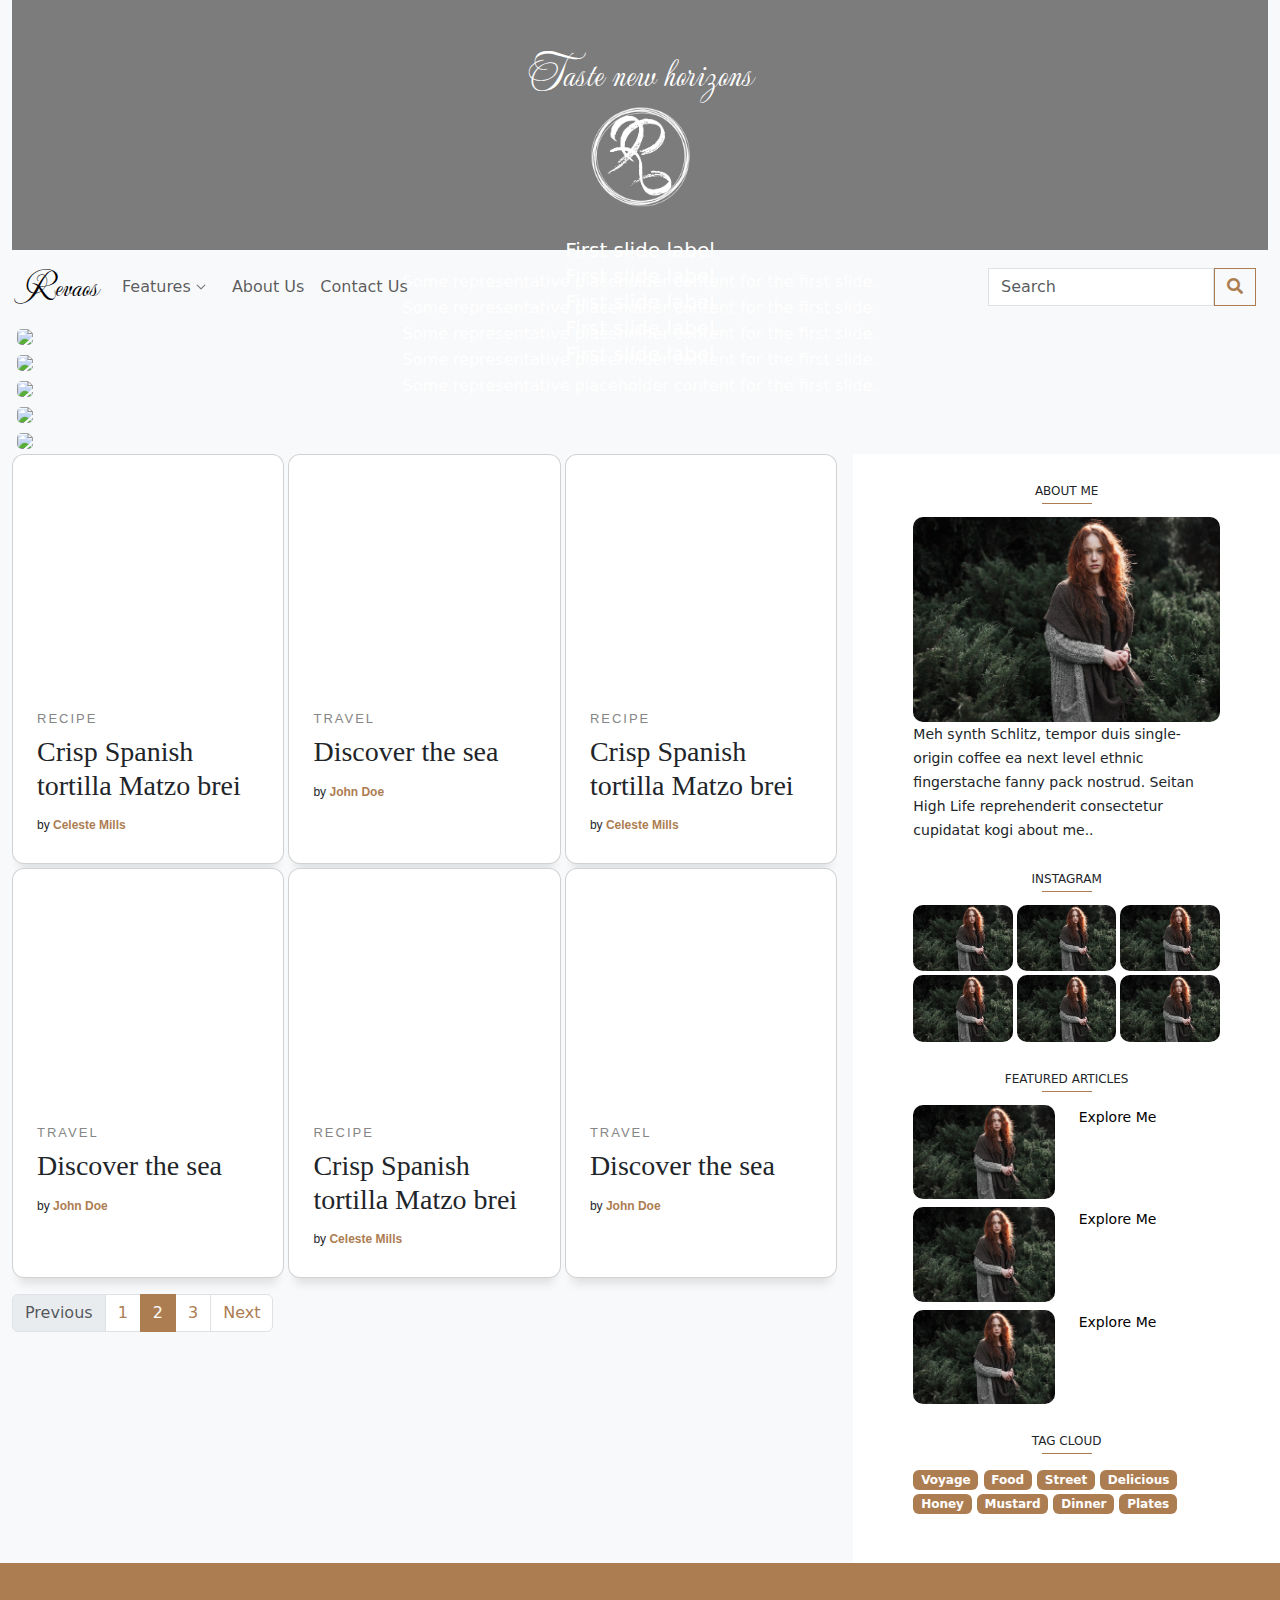
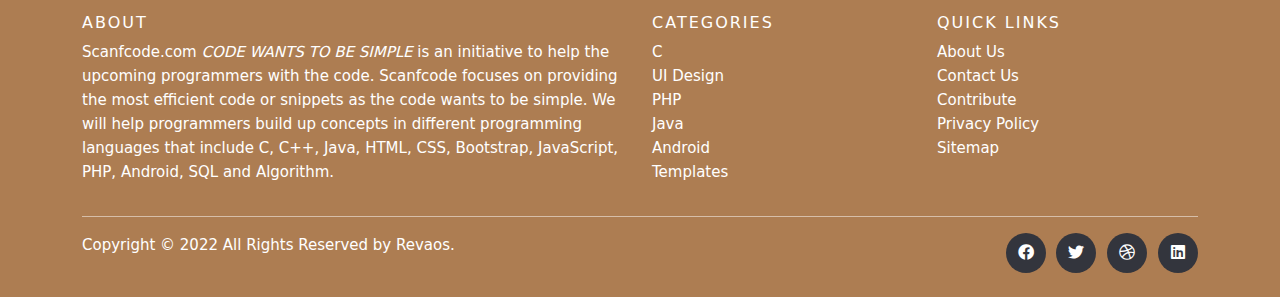
==== html/index.html @ bcde9d64 "init" ====
<!DOCTYPE html>
<html lang="en">
  <head>
    <title>Revaos Theme</title>

    <meta charset="utf-8" />
    <meta http-equiv="X-UA-Compatible" content="IE=edge" />
    <meta name="viewport" content="width=device-width, initial-scale=1.0" />
    <meta name="description" content="Revaos Theme" />
    <link rel="shortcut icon" href="images/logo.png" />

    <!-- FontAwesome CSS-->
    <link
      rel="stylesheet"
      href="https://cdnjs.cloudflare.com/ajax/libs/font-awesome/5.13.0/css/all.min.css"
    />
    <!-- Bootstrap CSS-->
    <link
      rel="stylesheet"
      href="https://cdn.jsdelivr.net/npm/bootstrap@5.0.2/dist/css/bootstrap.min.css"
    />

	<link rel="preconnect" href="https://fonts.googleapis.com">
<link rel="preconnect" href="https://fonts.gstatic.com" crossorigin>
<link href="https://fonts.googleapis.com/css2?family=Mea+Culpa&display=swap" rel="stylesheet">

<link rel="stylesheet" href="https://cdnjs.cloudflare.com/ajax/libs/slick-carousel/1.8.1/slick-theme.min.css" integrity="sha512-17EgCFERpgZKcm0j0fEq1YCJuyAWdz9KUtv1EjVuaOz8pDnh/0nZxmU6BBXwaaxqoi9PQXnRWqlcDB027hgv9A==" crossorigin="anonymous" referrerpolicy="no-referrer" />
<link rel="stylesheet" href="https://cdnjs.cloudflare.com/ajax/libs/slick-carousel/1.8.1/slick.min.css" integrity="sha512-yHknP1/AwR+yx26cB1y0cjvQUMvEa2PFzt1c9LlS4pRQ5NOTZFWbhBig+X9G9eYW/8m0/4OXNx8pxJ6z57x0dw==" crossorigin="anonymous" referrerpolicy="no-referrer" />
    <!-- Theme CSS -->
    <link rel="stylesheet" href="css/style.css" />
  </head>

  <body class="bg-light">
    <div class="container-fluid">
		<header >

			<div class="banner" style='background-image: url("/images/4.jpg");'>
				<div class="banner-content">
					<h1 class="font-custom">Taste new horizons</h1>
					<h4><img src="images/logo.png"/></h4>
				</div>
			</div>

			<nav class="navbar navbar-expand-lg navbar-light menu bg-light">
				<div class="container-fluid">
				  <a class="navbar-brand font-custom fs-2" href="#">Revaos</a>
				  <button class="navbar-toggler" type="button" data-bs-toggle="collapse" data-bs-target="#navbarNavDropdown" aria-controls="navbarNavDropdown" aria-expanded="false" aria-label="Toggle navigation">
					<span class="navbar-toggler-icon"></span>
				  </button>
				  <div class="collapse navbar-collapse" id="navbarNavDropdown">
					<ul class="navbar-nav me-auto">
					  <!-- <li class="nav-item">
						<a class="nav-link active" aria-current="page" href="#">Home</a>
					  </li> -->
		
					  <li class="nav-item dropdown">
						<a class="nav-link dropdown-toggle" href="#" id="navbarDropdownMenuLink" role="button" data-bs-toggle="dropdown" aria-expanded="false">
						  Features
						</a>
						<ul class="dropdown-menu rounded-0" aria-labelledby="navbarDropdownMenuLink">
						  <li><a class="dropdown-item" href="#">Action</a></li>
						  <li><a class="dropdown-item" href="#">Another action</a></li>
						  <li><a class="dropdown-item" href="#">Something else here</a></li>
						</ul>
					  </li>
					  <li class="nav-item">
						<a class="nav-link" href="#">About Us</a>
					  </li>
					  <li class="nav-item">
						<a class="nav-link" href="#">Contact Us</a>
					  </li>
					</ul>
					<form class="d-flex">
						<input class="form-control rounded-0" type="search" placeholder="Search" aria-label="Search">
						<button class="btn btn-outline-primary rounded-0" type="submit"><i class="fas fa-search"></i></button>
					  </form>
				  </div>
				</div>
			  </nav>

	
		</header>
		<div class="carousel-home">
		
			
			<div class="carousel-home-item position-relative">
				<img class="image-carousel image-rounded" src="/images/2.jpg" clas="w-100" />
				<div class="carousel-caption d-none d-md-block">
					<h5>First slide label</h5>
					<p>Some representative placeholder content for the first slide.</p>
				  </div> 
			</div>

			<div class="carousel-home-item position-relative">
				<img class="image-carousel image-rounded" src="/images/2.jpg" clas="w-100" />
				<div class="carousel-caption d-none d-md-block">
					<h5>First slide label</h5>
					<p>Some representative placeholder content for the first slide.</p>
				  </div> 
			</div>

			<div class="carousel-home-item position-relative">
				<img class="image-carousel image-rounded" src="/images/2.jpg" clas="w-100" />
				<div class="carousel-caption d-none d-md-block">
					<h5>First slide label</h5>
					<p>Some representative placeholder content for the first slide.</p>
				  </div> 
			</div>

			<div class="carousel-home-item position-relative">
				<img class="image-carousel image-rounded" src="/images/2.jpg" clas="w-100" />
				<div class="carousel-caption d-none d-md-block">
					<h5>First slide label</h5>
					<p>Some representative placeholder content for the first slide.</p>
				  </div> 
			</div>

			<div class="carousel-home-item position-relative">
				<img class="image-carousel image-rounded" src="/images/2.jpg" clas="w-100" />
				<div class="carousel-caption d-none d-md-block">
					<h5>First slide label</h5>
					<p>Some representative placeholder content for the first slide.</p>
				  </div> 
			</div>

		  </div>
<!-- 		
		<div id="homeCarousel" class="carousel slide carousel-fade" data-bs-ride="carousel">
			<div class="carousel-indicators">
			  <button type="button" data-bs-target="#homeCarousel" data-bs-slide-to="0" class="active" aria-current="true" aria-label="Slide 1"></button>
			  <button type="button" data-bs-target="#homeCarousel" data-bs-slide-to="1" aria-label="Slide 2"></button>
			  <button type="button" data-bs-target="#homeCarousel" data-bs-slide-to="2" aria-label="Slide 3"></button>
			</div>
			<div class="carousel-inner">
			  <div class="carousel-item active">
				<div class="d-block w-100 image-carousel" style='background-image: url("/images/1.jpg");'></div>
				<div class="carousel-caption d-none d-md-block">
					<h5>First slide label</h5>
					<p>Some representative placeholder content for the first slide.</p>
				  </div>  
			</div>
			  <div class="carousel-item">
				<div class="d-block w-100 image-carousel" style='background-image: url("/images/2.jpg");'></div>
				<div class="carousel-caption d-none d-md-block">
					<h5>First slide label</h5>
					<p>Some representative placeholder content for the first slide.</p>
				  </div>  
			</div>
			  <div class="carousel-item">
				<div class="d-block w-100 image-carousel" style='background-image: url("/images/3.jpg");'></div>
				<div class="carousel-caption d-none d-md-block">
					<h5>First slide label</h5>
					<p>Some representative placeholder content for the first slide.</p>
				  </div>  
			</div>
			</div>
			<button class="carousel-control-prev" type="button" data-bs-target="#homeCarousel" data-bs-slide="prev">
			  <span class="carousel-control-prev-icon" aria-hidden="true"></span>
			  <span class="visually-hidden">Previous</span>
			</button>
			<button class="carousel-control-next" type="button" data-bs-target="#homeCarousel" data-bs-slide="next">
			  <span class="carousel-control-next-icon" aria-hidden="true"></span>
			  <span class="visually-hidden">Next</span>
			</button>
		  </div>
		 -->
      	<div class="row flex-nowrap">

		
			
			<div class="col-12 col-md-8 " >
			
				<main>
					
					<section class="cards cards-listing g-1 row">
						<div class="col-12 col-md-4">
							<article class="card card--1 p-0">
								<div class="card__info-hover">
						  
									<div class="card__clock-info">
									  <svg class="card__clock"  viewBox="0 0 24 24"><path d="M12,20A7,7 0 0,1 5,13A7,7 0 0,1 12,6A7,7 0 0,1 19,13A7,7 0 0,1 12,20M19.03,7.39L20.45,5.97C20,5.46 19.55,5 19.04,4.56L17.62,6C16.07,4.74 14.12,4 12,4A9,9 0 0,0 3,13A9,9 0 0,0 12,22C17,22 21,17.97 21,13C21,10.88 20.26,8.93 19.03,7.39M11,14H13V8H11M15,1H9V3H15V1Z" />
									  </svg><span class="card__time">15 min</span>
									</div>
								  
								</div>
								<div class="card__img"></div>
								<a href="#" class="card_link">
								   <div class="card__img--hover"></div>
								 </a>
								<div class="card__info">
								  <span class="card__category"> Recipe</span>
								  <h3 class="card__title">Crisp Spanish tortilla Matzo brei</h3>
								  <span class="card__by">by <a href="#" class="card__author" title="author">Celeste Mills</a></span>
								</div>
							  </article>
						</div>
					
						<div class="col-12 col-md-4">

		  
							<article class="card card--2 p-0">
								<div class="card__info-hover">
						  
									<div class="card__clock-info">
									  <svg class="card__clock"  viewBox="0 0 24 24"><path d="M12,20A7,7 0 0,1 5,13A7,7 0 0,1 12,6A7,7 0 0,1 19,13A7,7 0 0,1 12,20M19.03,7.39L20.45,5.97C20,5.46 19.55,5 19.04,4.56L17.62,6C16.07,4.74 14.12,4 12,4A9,9 0 0,0 3,13A9,9 0 0,0 12,22C17,22 21,17.97 21,13C21,10.88 20.26,8.93 19.03,7.39M11,14H13V8H11M15,1H9V3H15V1Z" />
									  </svg><span class="card__time">5 min</span>
									</div>
								  
								</div>
								<div class="card__img"></div>
								<a href="#" class="card_link">
								   <div class="card__img--hover"></div>
								 </a>
								<div class="card__info">
								  <span class="card__category"> Travel</span>
								  <h3 class="card__title">Discover the sea</h3>
								  <span class="card__by">by <a href="#" class="card__author" title="author">John Doe</a></span>
								</div>
							  </article>  
						</div>

						<div class="col-12 col-md-4">
							<article class="card card--1 p-0">
								<div class="card__info-hover">
						  
									<div class="card__clock-info">
									  <svg class="card__clock"  viewBox="0 0 24 24"><path d="M12,20A7,7 0 0,1 5,13A7,7 0 0,1 12,6A7,7 0 0,1 19,13A7,7 0 0,1 12,20M19.03,7.39L20.45,5.97C20,5.46 19.55,5 19.04,4.56L17.62,6C16.07,4.74 14.12,4 12,4A9,9 0 0,0 3,13A9,9 0 0,0 12,22C17,22 21,17.97 21,13C21,10.88 20.26,8.93 19.03,7.39M11,14H13V8H11M15,1H9V3H15V1Z" />
									  </svg><span class="card__time">15 min</span>
									</div>
								  
								</div>
								<div class="card__img"></div>
								<a href="#" class="card_link">
								   <div class="card__img--hover"></div>
								 </a>
								<div class="card__info">
								  <span class="card__category"> Recipe</span>
								  <h3 class="card__title">Crisp Spanish tortilla Matzo brei</h3>
								  <span class="card__by">by <a href="#" class="card__author" title="author">Celeste Mills</a></span>
								</div>
							  </article>
						</div>
					
						<div class="col-12 col-md-4">

		  
							<article class="card card--2 p-0">
								<div class="card__info-hover">
						  
									<div class="card__clock-info">
									  <svg class="card__clock"  viewBox="0 0 24 24"><path d="M12,20A7,7 0 0,1 5,13A7,7 0 0,1 12,6A7,7 0 0,1 19,13A7,7 0 0,1 12,20M19.03,7.39L20.45,5.97C20,5.46 19.55,5 19.04,4.56L17.62,6C16.07,4.74 14.12,4 12,4A9,9 0 0,0 3,13A9,9 0 0,0 12,22C17,22 21,17.97 21,13C21,10.88 20.26,8.93 19.03,7.39M11,14H13V8H11M15,1H9V3H15V1Z" />
									  </svg><span class="card__time">5 min</span>
									</div>
								  
								</div>
								<div class="card__img"></div>
								<a href="#" class="card_link">
								   <div class="card__img--hover"></div>
								 </a>
								<div class="card__info">
								  <span class="card__category"> Travel</span>
								  <h3 class="card__title">Discover the sea</h3>
								  <span class="card__by">by <a href="#" class="card__author" title="author">John Doe</a></span>
								</div>
							  </article>  
						</div>

						<div class="col-12 col-md-4">
							<article class="card card--1 p-0">
								<div class="card__info-hover">
						  
									<div class="card__clock-info">
									  <svg class="card__clock"  viewBox="0 0 24 24"><path d="M12,20A7,7 0 0,1 5,13A7,7 0 0,1 12,6A7,7 0 0,1 19,13A7,7 0 0,1 12,20M19.03,7.39L20.45,5.97C20,5.46 19.55,5 19.04,4.56L17.62,6C16.07,4.74 14.12,4 12,4A9,9 0 0,0 3,13A9,9 0 0,0 12,22C17,22 21,17.97 21,13C21,10.88 20.26,8.93 19.03,7.39M11,14H13V8H11M15,1H9V3H15V1Z" />
									  </svg><span class="card__time">15 min</span>
									</div>
								  
								</div>
								<div class="card__img"></div>
								<a href="#" class="card_link">
								   <div class="card__img--hover"></div>
								 </a>
								<div class="card__info">
								  <span class="card__category"> Recipe</span>
								  <h3 class="card__title">Crisp Spanish tortilla Matzo brei</h3>
								  <span class="card__by">by <a href="#" class="card__author" title="author">Celeste Mills</a></span>
								</div>
							  </article>
						</div>
					
						<div class="col-12 col-md-4">

		  
							<article class="card card--2 p-0">
								<div class="card__info-hover">
						  
									<div class="card__clock-info">
									  <svg class="card__clock"  viewBox="0 0 24 24"><path d="M12,20A7,7 0 0,1 5,13A7,7 0 0,1 12,6A7,7 0 0,1 19,13A7,7 0 0,1 12,20M19.03,7.39L20.45,5.97C20,5.46 19.55,5 19.04,4.56L17.62,6C16.07,4.74 14.12,4 12,4A9,9 0 0,0 3,13A9,9 0 0,0 12,22C17,22 21,17.97 21,13C21,10.88 20.26,8.93 19.03,7.39M11,14H13V8H11M15,1H9V3H15V1Z" />
									  </svg><span class="card__time">5 min</span>
									</div>
								  
								</div>
								<div class="card__img"></div>
								<a href="#" class="card_link">
								   <div class="card__img--hover"></div>
								 </a>
								<div class="card__info">
								  <span class="card__category"> Travel</span>
								  <h3 class="card__title">Discover the sea</h3>
								  <span class="card__by">by <a href="#" class="card__author" title="author">John Doe</a></span>
								</div>
							  </article>  
						</div>

						  
						  </section>
					<div class="row my-3">
						<div class="col-12">

							<nav aria-label="...">
								<ul class="pagination">
								  <li class="page-item disabled">
									<span class=" page-link ">Previous</span>
								  </li>
								  <li class="page-item"><a class=" page-link " href="#">1</a></li>
								  <li class="page-item active" aria-current="page">
									<span class=" page-link ">2</span>
								  </li>
								  <li class="page-item"><a class=" page-link " href="#">3</a></li>
								  <li class="page-item">
									<a class=" page-link " href="#">Next</a>
								  </li>
								</ul>
							  </nav>
						</div>
	
					</div>
		
				</main>
			</div>

			<div class="col-12 col-md-4 bg-white">
				<div class="flex-shrink-0 px-5 pb-5 bg-white">
			
	
					<section>
						<div class="head-style">
							<h1>About Me</h1>
						</div>
	
						<img class="w-100 image-rounded" src="images/about-me.jpg"/>
						<small class="">Meh synth Schlitz, tempor duis single-origin coffee ea
							next level ethnic fingerstache fanny pack nostrud. Seitan
								High Life reprehenderit consectetur cupidatat kogi about me..</small>
					</section>
	
	
					<section>
						<div class="head-style">
							<h1>Instagram</h1>
						</div>
	
						<div class="row g-1">
							<div class="col-4">
								<img class="w-100 image-rounded" src="images/about-me.jpg"/>
							</div>
							<div class="col-4">
								<img class="w-100 image-rounded" src="images/about-me.jpg"/>
							</div>
							<div class="col-4">
								<img class="w-100 image-rounded" src="images/about-me.jpg"/>
							</div>
							<div class="col-4">
								<img class="w-100 image-rounded" src="images/about-me.jpg"/>
							</div>
							<div class="col-4">
								<img class="w-100 image-rounded" src="images/about-me.jpg"/>
							</div>
							<div class="col-4">
								<img class="w-100 image-rounded" src="images/about-me.jpg"/>
							</div>
						
						</div>
	
						
					</section>
	
					<section>
						<div class="head-style">
							<h1>Featured Articles</h1>
						</div>
						<a href="">
							<div class="row my-2">
								<div class="col-6">
									<img class="w-100 image-rounded" src="images/about-me.jpg"/>
								</div>
								<div class="col-6">
									<small class="">Explore Me</small>
								</div>
							</div>
						</a>
	
						<a href="">
							<div class="row my-2">
								<div class="col-6">
									<img class="w-100 image-rounded" src="images/about-me.jpg"/>
								</div>
								<div class="col-6">
									<small class="">Explore Me</small>
								</div>
							</div>
						</a>
	
						<a href="">
							<div class="row my-2">
								<div class="col-6">
									<img class="w-100 image-rounded" src="images/about-me.jpg"/>
								</div>
								<div class="col-6">
									<small class="">Explore Me</small>
								</div>
							</div>
						</a>
	
						
						
					</section>
				
	
					<section>
						<div class="head-style">
							<h1>Tag Cloud</h1>
						</div>
						<span class="badge bg-primary">Voyage</span>
						<span class="badge bg-primary">Food</span>
						<span class="badge bg-primary">Street</span>
						<span class="badge bg-primary">Delicious</span>
						<span class="badge bg-primary">Honey</span>
						<span class="badge bg-primary">Mustard</span>
						<span class="badge bg-primary">Dinner</span>
						<span class="badge bg-primary">Plates</span>
					</section>
				</div>
				</div>
		</div>

		
      </div>


	  <footer class="site-footer">
		<div class="container">
		  <div class="row">
			<div class="col-sm-12 col-md-6">
			  <h6>About</h6>
			  <p class="text-justify">Scanfcode.com <i>CODE WANTS TO BE SIMPLE </i> is an initiative  to help the upcoming programmers with the code. Scanfcode focuses on providing the most efficient code or snippets as the code wants to be simple. We will help programmers build up concepts in different programming languages that include C, C++, Java, HTML, CSS, Bootstrap, JavaScript, PHP, Android, SQL and Algorithm.</p>
			</div>
  
			<div class="col-xs-6 col-md-3">
			  <h6>Categories</h6>
			  <ul class="footer-links">
				<li><a href="http://scanfcode.com/category/c-language/">C</a></li>
				<li><a href="http://scanfcode.com/category/front-end-development/">UI Design</a></li>
				<li><a href="http://scanfcode.com/category/back-end-development/">PHP</a></li>
				<li><a href="http://scanfcode.com/category/java-programming-language/">Java</a></li>
				<li><a href="http://scanfcode.com/category/android/">Android</a></li>
				<li><a href="http://scanfcode.com/category/templates/">Templates</a></li>
			  </ul>
			</div>
  
			<div class="col-xs-6 col-md-3">
			  <h6>Quick Links</h6>
			  <ul class="footer-links">
				<li><a href="http://scanfcode.com/about/">About Us</a></li>
				<li><a href="http://scanfcode.com/contact/">Contact Us</a></li>
				<li><a href="http://scanfcode.com/contribute-at-scanfcode/">Contribute</a></li>
				<li><a href="http://scanfcode.com/privacy-policy/">Privacy Policy</a></li>
				<li><a href="http://scanfcode.com/sitemap/">Sitemap</a></li>
			  </ul>
			</div>
		  </div>
		  <hr>
		</div>
		<div class="container">
		  <div class="row">
			<div class="col-md-8 col-sm-6 col-xs-12">
			  <p class="copyright-text">Copyright &copy; 2022 All Rights Reserved by 
		   <a href="#">Revaos</a>.
			  </p>
			</div>
  
			<div class="col-md-4 col-sm-6 col-xs-12">
			  <ul class="social-icons">
				<li><a class="facebook" href="#"><i class="fab fa-facebook"></i></a></li>
				<li><a class="twitter" href="#"><i class="fab fa-twitter"></i></a></li>
				<li><a class="dribbble" href="#"><i class="fab fa-dribbble"></i></a></li>
				<li><a class="linkedin" href="#"><i class="fab fa-linkedin"></i></a></li>   
			  </ul>
			</div>
		  </div>
		</div>
  </footer>

    </div>

    <script src="https://code.jquery.com/jquery-3.6.0.min.js"></script>
	<script src="https://unpkg.com/cuttr@1/dist/cuttr.min.js"></script>
	<script src="https://cdnjs.cloudflare.com/ajax/libs/slick-carousel/1.8.1/slick.min.js" integrity="sha512-XtmMtDEcNz2j7ekrtHvOVR4iwwaD6o/FUJe6+Zq+HgcCsk3kj4uSQQR8weQ2QVj1o0Pk6PwYLohm206ZzNfubg==" crossorigin="anonymous" referrerpolicy="no-referrer"></script>
    <!-- Bootstrap Javascript -->
    <script src="https://cdn.jsdelivr.net/npm/bootstrap@5.0.2/dist/js/bootstrap.bundle.min.js"></script>
    <script src="js/main.js"></script>
  </body>
</html>
---- html/css/style.css ----
:root {
    --bs-blue: #0d6efd;
    --bs-indigo: #6610f2;
    --bs-purple: #6f42c1;
    --bs-pink: #d63384;
    --bs-red: #dc3545;
    --bs-orange: #fd7e14;
    --bs-yellow: #ffc107;
    --bs-green: #198754;
    --bs-teal: #20c997;
    --bs-cyan: #0dcaf0;
    --bs-white: #fff;
    --bs-gray: #6c757d;
    --bs-gray-dark: #343a40;
    --bs-primary: #AD7D52;
    --bs-secondary: #6c757d;
    --bs-success: #198754;
    --bs-info: #0dcaf0;
    --bs-warning: #ffc107;
    --bs-danger: #dc3545;
    --bs-light: #f8f9fa;
    --bs-dark: #212529;
    --bs-font-sans-serif: system-ui,-apple-system,"Segoe UI",Roboto,"Helvetica Neue",Arial,"Noto Sans","Liberation Sans",sans-serif,"Apple Color Emoji","Segoe UI Emoji","Segoe UI Symbol","Noto Color Emoji";
    --bs-font-monospace: SFMono-Regular,Menlo,Monaco,Consolas,"Liberation Mono","Courier New",monospace;
    --bs-gradient: linear-gradient(180deg, rgba(255, 255, 255, 0.15), rgba(255, 255, 255, 0));
}

.dropdown-toggle::after {
    display: inline-block;
    width: 1.25em;
    line-height: 0;
    content: url("data:image/svg+xml,%3csvg xmlns='http://www.w3.org/2000/svg' width='10' height='10' viewBox='0 0 16 16'%3e%3cpath fill='none' stroke='rgba%280,0,0,.5%29' stroke-linecap='round' stroke-linejoin='round' stroke-width='2' d='M5 14l6-6-6-6'/%3e%3c/svg%3e");
    transition: transform .35s ease;
    transform-origin: 25% 50%;
    border:0;
    margin:0;
    vertical-align: 0;
    transform: rotate(90deg);
}
/* 
.btn-toggle.has-child[aria-expanded="true"]::after {
    transform: rotate(90deg);
}

.btn-toggle-nav a {
    display: inline-flex;
    padding: 0.1875rem 1rem;
    margin-top: 0.125rem;
    margin-left: 1.25rem;
    text-decoration: none;
} */

.social-list a{
    color:var(--bs-primary);
}

.text-primary{
    color:var(--bs-primary)!important;
}

.bg-primary{
    background:var(--bs-primary)!important;
}

.btn-primary{
    background:var(--bs-primary)!important;
    border-color:var(--bs-primary)!important;
}

.btn-outline-primary{
    color:var(--bs-primary)!important;
    border-color:var(--bs-primary)!important;
}

.btn-outline-primary:hover{
    color:white!important;
    background:var(--bs-primary)!important;
    border-color:var(--bs-primary)!important;
}

a{
    color:black;
}

a:hover{
    color:var(--bs-primary)!important;
}


nav a:hover{
    color:var(--bs-primary)!important;
    /* font-weight:bold; */
}

.font-custom{
    font-family: 'Mea Culpa', cursive;
}

.head-style h1 {
    text-align: center;
    text-transform: uppercase;
    padding-bottom: 5px;
    font-size:12px;
    margin-top:30px;
  }
  .head-style h1:after {
    width: 50px;
    height: 1px;
    display: block;
    content: "";
    position: relative;
    margin-top: 5px;
    left: 50%;
    margin-left: -25px;
    background-color: #AD7D52;
  }

  a{
      text-decoration:none;
  }


  .post-meta .meta-info {
    font-style: italic;
    color: #a5a5a5;
    margin-right: 8px;
    font-family: "Crimson Text",serif;
    float: left;
    /* margin-top: 6px; */
    font-size: 15px;
}

.card img{
    height:200px;
}

.page-item.active .page-link {
    z-index: 3;
    color: #fff;
    background-color: var(--bs-primary);
    border-color: var(--bs-primary);
}

.page-link {
    color: var(--bs-primary);
}




.site-footer
{
  background-color:var(--bs-primary);
  padding:45px 0 20px;
  font-size:15px;
  line-height:24px;
  color:#ffffff;
}
.site-footer hr
{
  border-top-color:#ffffff;
  opacity:0.5
}
.site-footer hr.small
{
  margin:20px 0
}
.site-footer h6
{
  color:#fff;
  font-size:16px;
  text-transform:uppercase;
  margin-top:5px;
  letter-spacing:2px
}
.site-footer a
{
  color:#ffffff;
}
.site-footer a:hover
{
  color:#ffffff!important;
  text-decoration:none;
}
.footer-links
{
  padding-left:0;
  list-style:none
}
.footer-links li
{
  display:block
}
.footer-links a
{
  color:#ffffff
}
.footer-links a:active,.footer-links a:focus,.footer-links a:hover
{
  color:#ffffff!important;
  text-decoration:underline;
}
.footer-links.inline li
{
  display:inline-block
}
.site-footer .social-icons
{
  text-align:right
}
.site-footer .social-icons a
{
  width:40px;
  height:40px;
  line-height:40px;
  margin-left:6px;
  margin-right:0;
  border-radius:100%;
  background-color:#33353d
}
.copyright-text
{
  margin:0
}
@media (max-width:991px)
{
  .site-footer [class^=col-]
  {
    margin-bottom:30px
  }
}
@media (max-width:767px)
{
  .site-footer
  {
    padding-bottom:0
  }
  .site-footer .copyright-text,.site-footer .social-icons
  {
    text-align:center
  }
}
.social-icons
{
  padding-left:0;
  margin-bottom:0;
  list-style:none
}
.social-icons li
{
  display:inline-block;
  margin-bottom:4px
}
.social-icons li.title
{
  margin-right:15px;
  text-transform:uppercase;
  color:#96a2b2;
  font-weight:700;
  font-size:13px
}
.social-icons a{
  background-color:#eceeef;
  color:#ffffff;
  font-size:16px;
  display:inline-block;
  line-height:44px;
  width:44px;
  height:44px;
  text-align:center;
  margin-right:8px;
  border-radius:100%;
  -webkit-transition:all .2s linear;
  -o-transition:all .2s linear;
  transition:all .2s linear
}
.social-icons.size-sm a
{
  line-height:34px;
  height:34px;
  width:34px;
  font-size:14px
}

@media (max-width:767px)
{
  .social-icons li.title
  {
    display:block;
    margin-right:0;
    font-weight:600
  }
}

nav .dropdown:hover .dropdown-menu {
    display: block;
    margin-top: 0;
 }
 



.cards.cards-listing {
    width: 100%;
    display: flex;
    display: -webkit-flex;
    justify-content: center;
    -webkit-justify-content: center;
    /* max-width: 820px; */
}

.cards-listing .card--1 .card__img, .card--1 .card__img--hover {
    background-image: url('https://images.pexels.com/photos/45202/brownie-dessert-cake-sweet-45202.jpeg?auto=compress&cs=tinysrgb&h=750&w=1260');
}

.cards-listing .card--2 .card__img, .card--2 .card__img--hover {
    background-image: url('https://images.pexels.com/photos/307008/pexels-photo-307008.jpeg?auto=compress&cs=tinysrgb&h=750&w=1260');
}


.cards-listing .card__clock {
    width: 15px;
  vertical-align: middle;
    fill: #AD7D52;
}
.cards-listing .card__time {
    font-size: 12px;
    color: #AD7D52;
    vertical-align: middle;
    margin-left: 5px;
}

.cards-listing .card__clock-info {
    float: right;
}

.cards-listing .card__img {
  visibility: hidden;
    background-size: cover;
    background-position: center;
    background-repeat: no-repeat;
    width: 100%;
    height: 235px;
  border-top-left-radius: 12px;
border-top-right-radius: 12px;
  
}

.cards-listing .card__info-hover {
    position: absolute;
    padding: 16px;
  width: 100%;
  opacity: 0;
  top: 0;
}

.cards-listing .card__img--hover {
  transition: 0.2s all ease-out;
    background-size: cover;
    background-position: center;
    background-repeat: no-repeat;
    width: 100%;
  position: absolute;
    height: 235px;
  border-top-left-radius: 12px;
border-top-right-radius: 12px;
top: 0;
  
}
.cards-listing .card {
  /* margin-right: 25px; */
  transition: all .4s cubic-bezier(0.175, 0.885, 0, 1);
  background-color: #fff;
    /* width: 33.3%; */
    height:410px;
  position: relative;
  border-radius: 12px;
  overflow: hidden;
  box-shadow: 0px 13px 10px -7px rgba(0, 0, 0,0.1);
}
.cards-listing .card:hover {
  box-shadow: 0px 30px 18px -8px rgba(0, 0, 0,0.1);
    /* transform: scale(1.10, 1.10); */
}

.cards-listing .card__info {
z-index: 2;
  background-color: #fff;
  border-bottom-left-radius: 12px;
border-bottom-right-radius: 12px;
   padding: 16px 24px 24px 24px;
}

.cards-listing .card__category {
    font-family: 'Raleway', sans-serif;
    text-transform: uppercase;
    font-size: 13px;
    letter-spacing: 2px;
    font-weight: 500;
  color: #868686;
}

.cards-listing .card__title {
    margin-top: 5px;
    margin-bottom: 10px;
    font-family: 'Roboto Slab', serif;
}

.cards-listing .card__by {
    font-size: 12px;
    font-family: 'Raleway', sans-serif;
    font-weight: 500;
}

.cards-listing .card__author {
    font-weight: 600;
    text-decoration: none;
    color: #AD7D52;
}

.cards-listing .card:hover .card__img--hover {
    height: 100%;
    opacity: 0.3;
}

.cards-listing .card:hover .card__info {
    background-color: transparent;
    position: relative;
}

.cards-listing .card:hover .card__info-hover {
    opacity: 1;
}

#homeCarousel{
    margin-bottom:10px;
}

.image-rounded{
    border-radius:10px;
}

.image-carousel{
    /* width: 150px; */
    /* border-radius:10px; */
    height: 250px;    
    padding:5px;
    /* background-size: cover;
    background-repeat: no-repeat;
    background-position: 50% 50%; */
}

.banner{
    /* width: 150px; */
    height: 250px;    
    position:relative;
    background-size: cover;
    background-repeat: no-repeat;
    background-position: 50% 50%;
}

.banner-content{
    color:white;
    height:100px;
    width:100%;
    height:250px;
    background:rgba(0,0,0,0.5);
    position:absolute;
    text-align:center;
}

.banner-content h1{
    margin-top:50px;
}

.banner-content img{
    /* border:1px solid #fff; */
    width:100px;
    /* height:100px; */
    margin:auto;
    /* border-radius:50%; */
    /* padding:10px; */
}
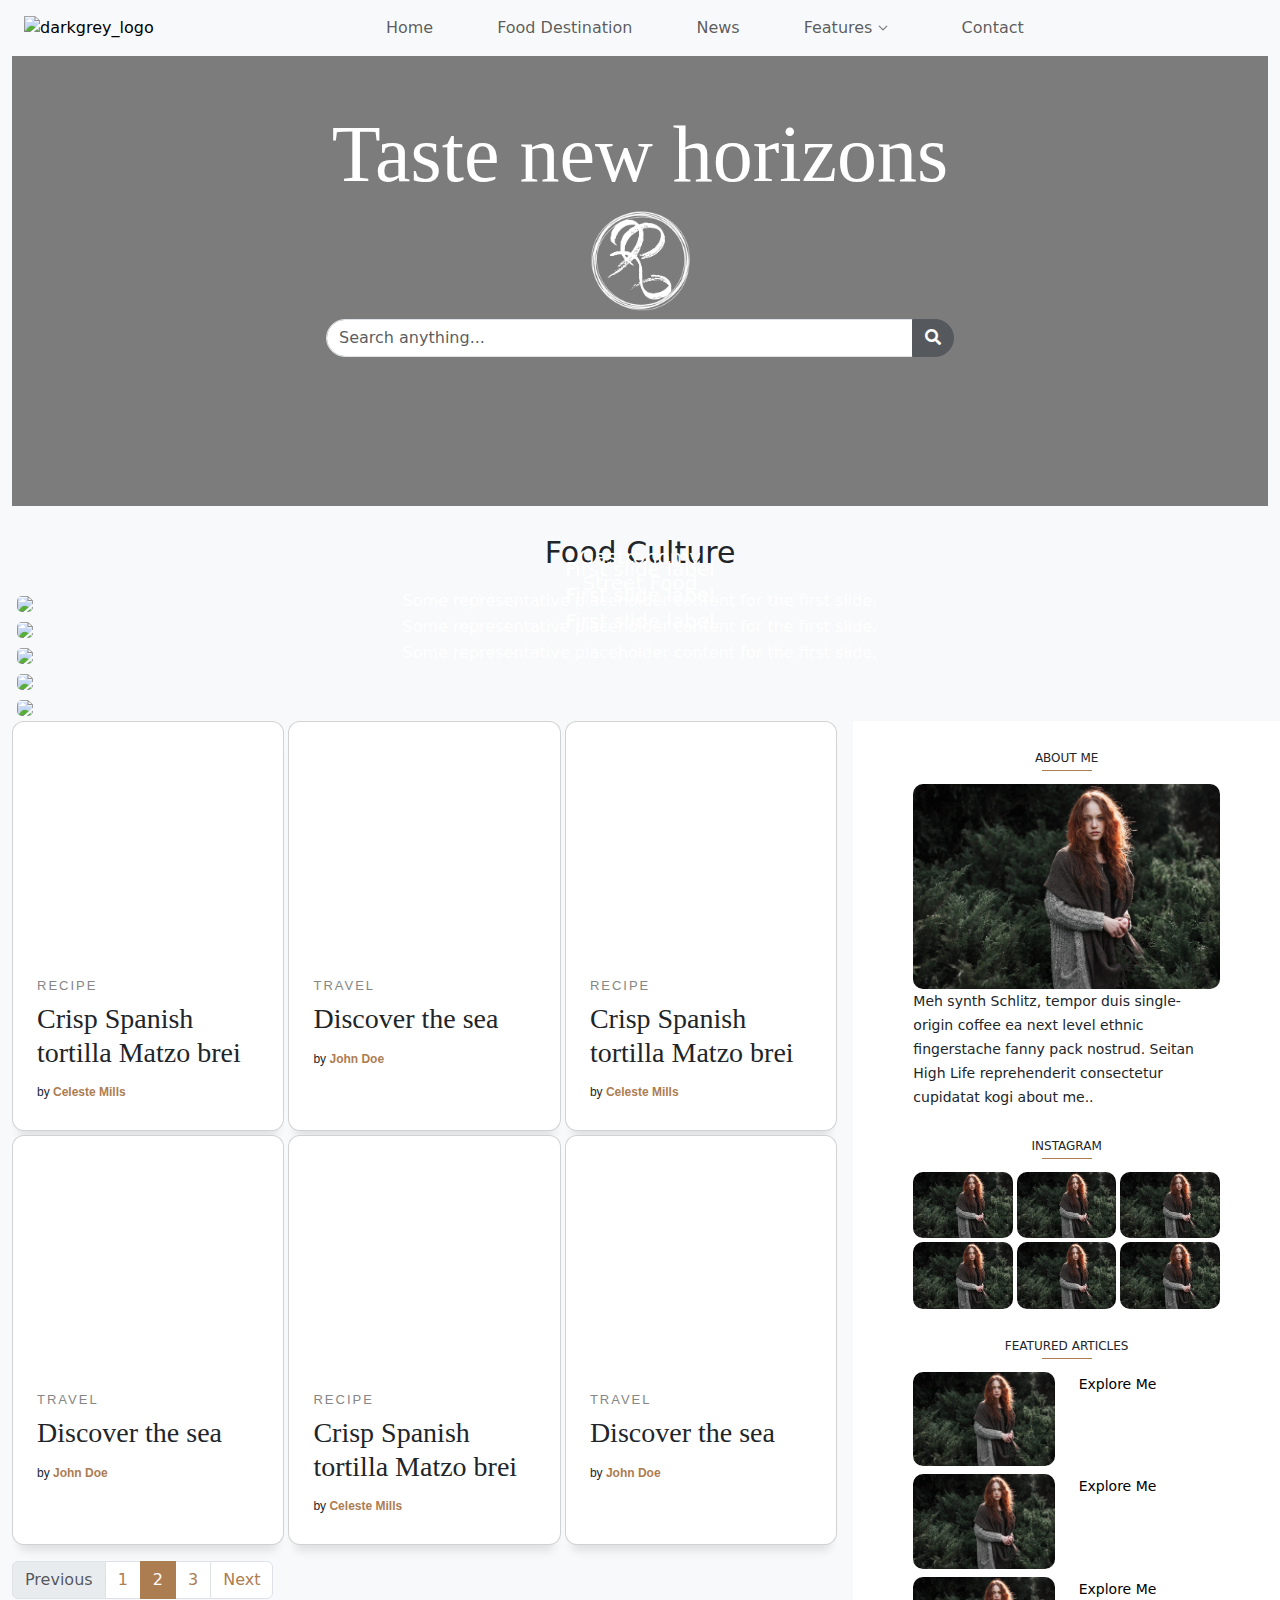
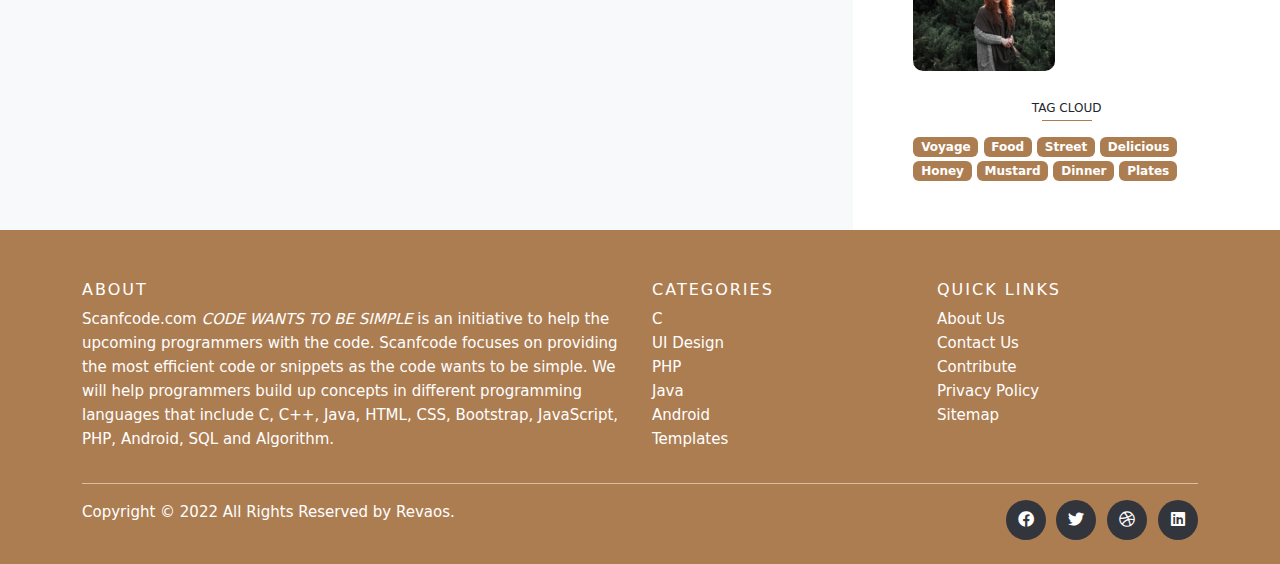
==== commit 3ef9dd41: "changes" ====
--- a/html/index.html
+++ b/html/index.html
@@ -33,26 +33,32 @@
   <body class="bg-light">
     <div class="container-fluid">
 		<header >
-
-			<div class="banner" style='background-image: url("/images/4.jpg");'>
-				<div class="banner-content">
-					<h1 class="font-custom">Taste new horizons</h1>
-					<h4><img src="images/logo.png"/></h4>
-				</div>
-			</div>
-
 			<nav class="navbar navbar-expand-lg navbar-light menu bg-light">
 				<div class="container-fluid">
-				  <a class="navbar-brand font-custom fs-2" href="#">Revaos</a>
+					<a href="#">
+						<img alt="darkgrey_logo" src="\images\revaos.png" height="50">
+					 </a>
+				  <!-- <a class="navbar-brand font-custom fs-2" href="#">Revaos</a> -->
 				  <button class="navbar-toggler" type="button" data-bs-toggle="collapse" data-bs-target="#navbarNavDropdown" aria-controls="navbarNavDropdown" aria-expanded="false" aria-label="Toggle navigation">
 					<span class="navbar-toggler-icon"></span>
 				  </button>
 				  <div class="collapse navbar-collapse" id="navbarNavDropdown">
-					<ul class="navbar-nav me-auto">
+					<ul class="navbar-nav mx-auto">
 					  <!-- <li class="nav-item">
 						<a class="nav-link active" aria-current="page" href="#">Home</a>
 					  </li> -->
-		
+					  <li class="nav-item">
+						<a class="nav-link" href="#">Home</a>
+					  </li>
+
+					  <li class="nav-item">
+						<a class="nav-link" href="#">Food Destination</a>
+					  </li>
+
+					  <li class="nav-item">
+						<a class="nav-link" href="#">News</a>
+					  </li>
+
 					  <li class="nav-item dropdown">
 						<a class="nav-link dropdown-toggle" href="#" id="navbarDropdownMenuLink" role="button" data-bs-toggle="dropdown" aria-expanded="false">
 						  Features
@@ -63,39 +69,55 @@
 						  <li><a class="dropdown-item" href="#">Something else here</a></li>
 						</ul>
 					  </li>
+
 					  <li class="nav-item">
-						<a class="nav-link" href="#">About Us</a>
-					  </li>
-					  <li class="nav-item">
-						<a class="nav-link" href="#">Contact Us</a>
+						<a class="nav-link" href="#">Contact</a>
 					  </li>
 					</ul>
-					<form class="d-flex">
-						<input class="form-control rounded-0" type="search" placeholder="Search" aria-label="Search">
-						<button class="btn btn-outline-primary rounded-0" type="submit"><i class="fas fa-search"></i></button>
-					  </form>
+
 				  </div>
 				</div>
 			  </nav>
 
-	
+			<div class="banner" style='background-image: url("/images/dinner.jpg");'>
+				<div class="banner-content">
+					<h1 class="font-custom">Taste new horizons</h1>
+					<h4><img src="images/logo.png"/></h4>
+
+					<!-- <form class="d-flex">
+						<input class="form-control rounded-0" type="search" placeholder="Search" aria-label="Search">
+						<button class="btn btn-outline-primary rounded-0" type="submit"><i class="fas fa-search"></i></button>
+					  </form> -->
+
+					  <div class="input-group">
+						<input id="search-input" type="search" class="form-control" placeholder="Search anything...">  
+						  <button id="search-button" type="button" class="btn btn-primary">
+						<i class="fa fa-search"></i>
+						  </button>
+					</div>
+
+				</div>
+			</div>	
 		</header>
+
+		<div class="header-foodculture"><br>
+			<p>Food Culture</p>
+		</div>
+
 		<div class="carousel-home">
-		
+			
 			
 			<div class="carousel-home-item position-relative">
 				<img class="image-carousel image-rounded" src="/images/2.jpg" clas="w-100" />
 				<div class="carousel-caption d-none d-md-block">
-					<h5>First slide label</h5>
-					<p>Some representative placeholder content for the first slide.</p>
+					<h5>Gastronomy</h5>
 				  </div> 
 			</div>
 
 			<div class="carousel-home-item position-relative">
 				<img class="image-carousel image-rounded" src="/images/2.jpg" clas="w-100" />
 				<div class="carousel-caption d-none d-md-block">
-					<h5>First slide label</h5>
-					<p>Some representative placeholder content for the first slide.</p>
+					<h5>Street Food</h5>
 				  </div> 
 			</div>
 
--- a/html/css/style.css
+++ b/html/css/style.css
@@ -93,8 +93,32 @@
 }
 
 .font-custom{
-    font-family: 'Mea Culpa', cursive;
-}
+  font-family: Art Brewery;
+  src: url('font\art-brewery\Art Brewery.ttf');
+  font-size:80px;
+}
+
+.navbar-expand-lg .navbar-nav .nav-link {
+  padding-right: 2rem;
+  padding-left: 2rem;
+}
+
+.input-group{
+  width:50%;
+  margin:auto;
+}
+
+
+.form-control{
+  border-radius: 25px;
+}
+
+.btn{
+  border-radius: 25px;
+  background:#55585c!important;
+  border-color:#55585c !important;
+}
+
 
 .head-style h1 {
     text-align: center;
@@ -452,7 +476,7 @@
 
 .banner{
     /* width: 150px; */
-    height: 250px;    
+    height: 450px;    
     position:relative;
     background-size: cover;
     background-repeat: no-repeat;
@@ -463,7 +487,7 @@
     color:white;
     height:100px;
     width:100%;
-    height:250px;
+    height:450px;
     background:rgba(0,0,0,0.5);
     position:absolute;
     text-align:center;
@@ -481,3 +505,8 @@
     /* border-radius:50%; */
     /* padding:10px; */
 }
+
+.header-foodculture p{
+  text-align:center;
+  font-size:30px;
+}
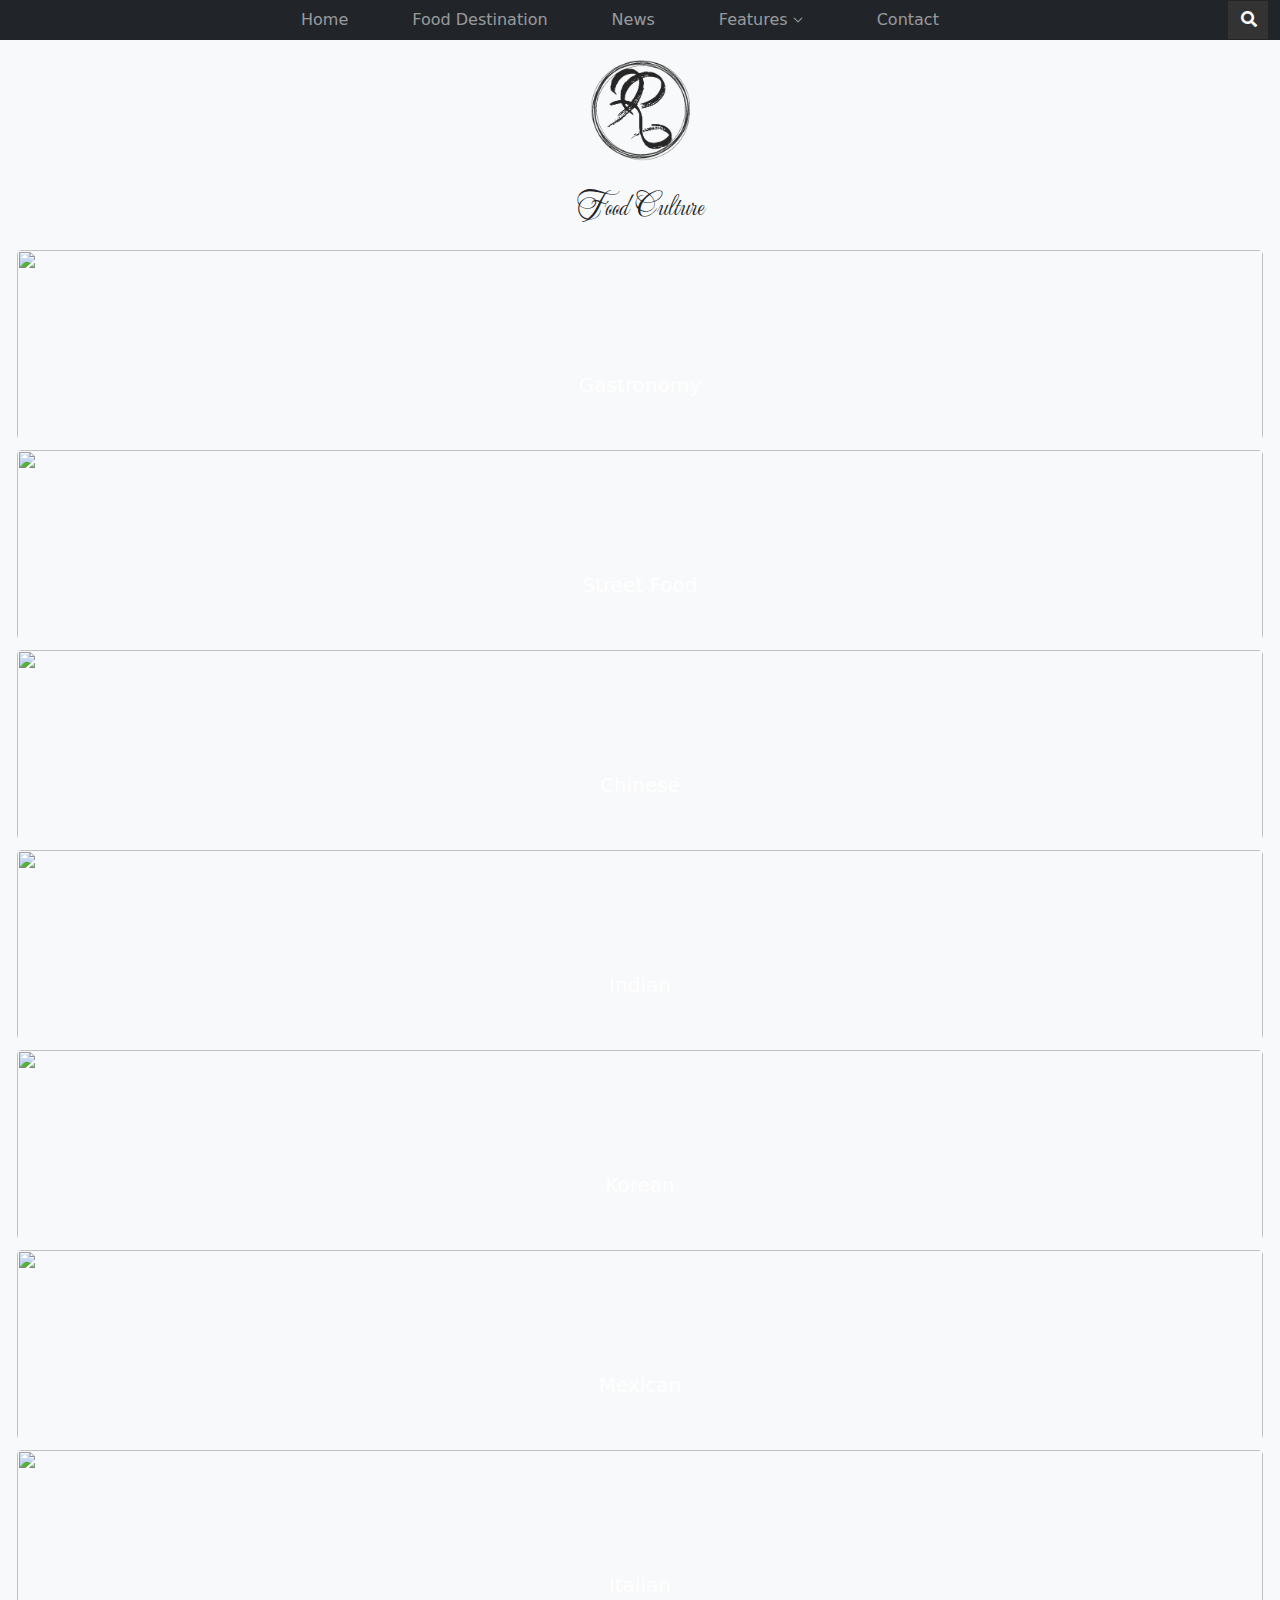
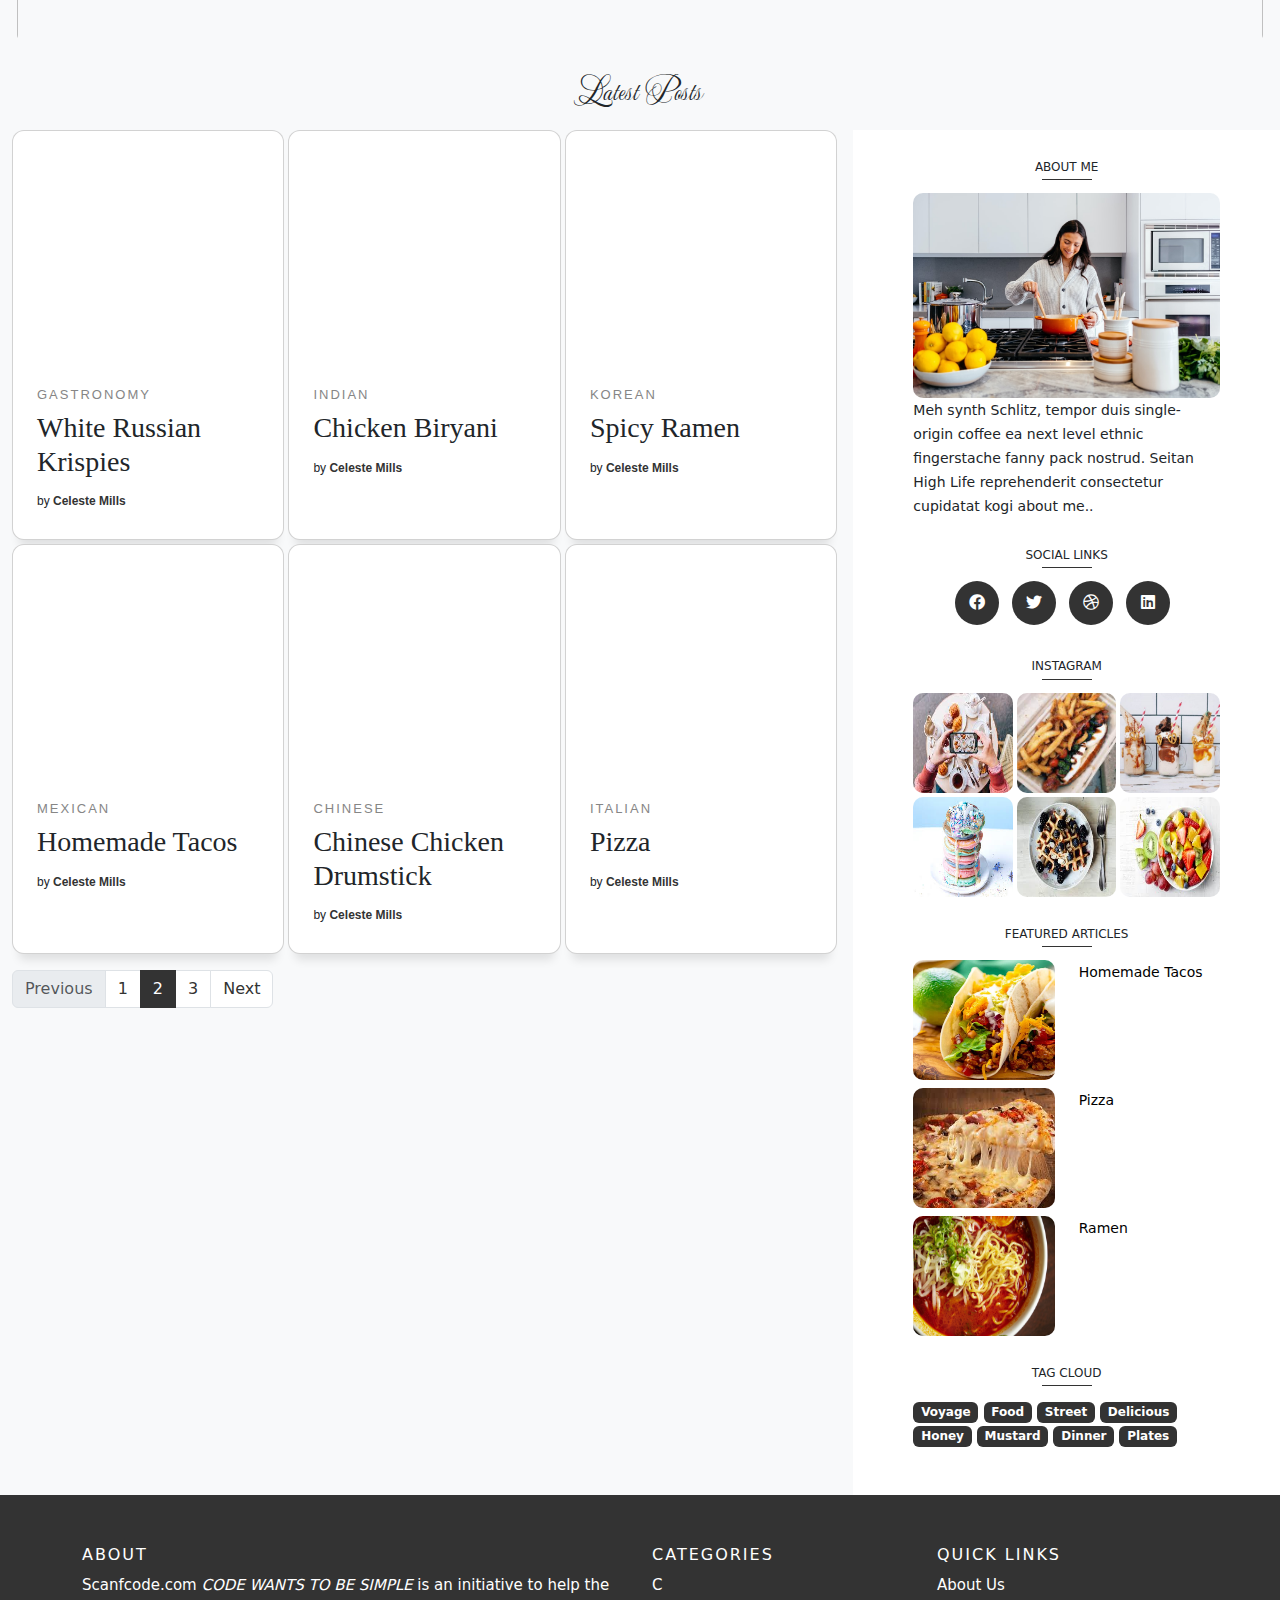
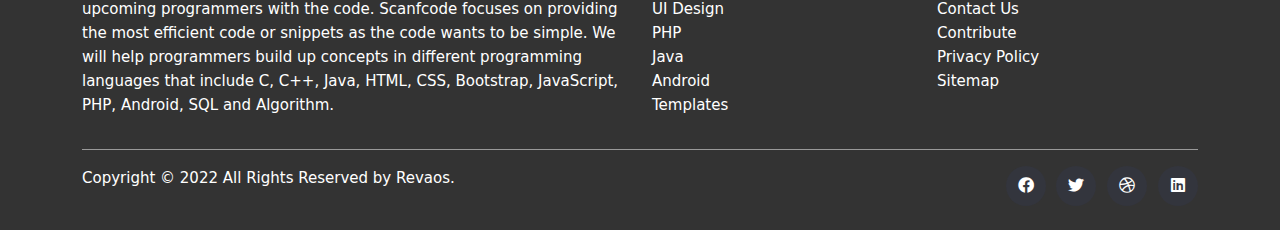
==== commit 1123121f: "update" ====
--- a/html/index.html
+++ b/html/index.html
@@ -32,13 +32,13 @@
 
   <body class="bg-light">
     <div class="container-fluid">
-		<header >
-			<nav class="navbar navbar-expand-lg navbar-light menu bg-light">
+		<header class="g-0">
+			<nav class="navbar navbar-expand-lg fixed-top navbar-dark menu p-0 bg-dark">
 				<div class="container-fluid">
-					<a href="#">
-						<img alt="darkgrey_logo" src="\images\revaos.png" height="50">
-					 </a>
-				  <!-- <a class="navbar-brand font-custom fs-2" href="#">Revaos</a> -->
+					<!-- <a href="#">					 -->
+						<!-- <a class="navbar-brand font-custom fs-2" href="#">Revaos</a> -->
+						<!-- <img alt="darkgrey_logo" src="\images\revaos.png" height="50"> -->
+					 <!-- </a> -->
 				  <button class="navbar-toggler" type="button" data-bs-toggle="collapse" data-bs-target="#navbarNavDropdown" aria-controls="navbarNavDropdown" aria-expanded="false" aria-label="Toggle navigation">
 					<span class="navbar-toggler-icon"></span>
 				  </button>
@@ -74,78 +74,118 @@
 						<a class="nav-link" href="#">Contact</a>
 					  </li>
 					</ul>
-
+					<button class="btn btn-primary rounded-0 search-bar-toggler" type="button"><i class="fas fa-search"></i></button>
+					<form class="d-flex search-bar">
+						<input class="form-control rounded-0 border-0" type="search" placeholder="Search" aria-label="Search">
+						<button class="btn btn-default rounded-0" type="submit"><i class="fas fa-search"></i></button>
+					  </form>
 				  </div>
 				</div>
 			  </nav>
 
-			<div class="banner" style='background-image: url("/images/dinner.jpg");'>
+			<div class="banner">
 				<div class="banner-content">
-					<h1 class="font-custom">Taste new horizons</h1>
-					<h4><img src="images/logo.png"/></h4>
+					<!-- <h1 class="font-custom text-primary">Taste new horizons</h1> -->
+					<h4><img src="images/logo-black.png"/></h4>
 
 					<!-- <form class="d-flex">
 						<input class="form-control rounded-0" type="search" placeholder="Search" aria-label="Search">
 						<button class="btn btn-outline-primary rounded-0" type="submit"><i class="fas fa-search"></i></button>
 					  </form> -->
 
-					  <div class="input-group">
+					  <!-- <div class="input-group">
 						<input id="search-input" type="search" class="form-control" placeholder="Search anything...">  
 						  <button id="search-button" type="button" class="btn btn-primary">
 						<i class="fa fa-search"></i>
 						  </button>
-					</div>
+					</div> -->
 
 				</div>
 			</div>	
 		</header>
 
 		<div class="header-foodculture"><br>
-			<p>Food Culture</p>
+			<p class="font-custom">Food Culture</p>
 		</div>
 
 		<div class="carousel-home">
 			
 			
 			<div class="carousel-home-item position-relative">
-				<img class="image-carousel image-rounded" src="/images/2.jpg" clas="w-100" />
-				<div class="carousel-caption d-none d-md-block">
-					<h5>Gastronomy</h5>
-				  </div> 
-			</div>
-
-			<div class="carousel-home-item position-relative">
-				<img class="image-carousel image-rounded" src="/images/2.jpg" clas="w-100" />
-				<div class="carousel-caption d-none d-md-block">
-					<h5>Street Food</h5>
-				  </div> 
-			</div>
-
-			<div class="carousel-home-item position-relative">
-				<img class="image-carousel image-rounded" src="/images/2.jpg" clas="w-100" />
-				<div class="carousel-caption d-none d-md-block">
-					<h5>First slide label</h5>
-					<p>Some representative placeholder content for the first slide.</p>
-				  </div> 
-			</div>
-
-			<div class="carousel-home-item position-relative">
-				<img class="image-carousel image-rounded" src="/images/2.jpg" clas="w-100" />
-				<div class="carousel-caption d-none d-md-block">
-					<h5>First slide label</h5>
-					<p>Some representative placeholder content for the first slide.</p>
-				  </div> 
-			</div>
-
-			<div class="carousel-home-item position-relative">
-				<img class="image-carousel image-rounded" src="/images/2.jpg" clas="w-100" />
-				<div class="carousel-caption d-none d-md-block">
-					<h5>First slide label</h5>
-					<p>Some representative placeholder content for the first slide.</p>
-				  </div> 
+				<a href="#">
+					<img class="image-carousel image-rounded" src="/images/gastronomy.jpg" clas="w-100" />
+					<div class="carousel-caption d-none d-md-block">
+						<h5>Gastronomy</h5>
+					  </div> 
+				</a>
+
+			</div>
+
+			<div class="carousel-home-item position-relative">
+				<a href="#">
+					<img class="image-carousel image-rounded" src="/images/street.jpg" clas="w-100" />
+					<div class="carousel-caption d-none d-md-block">
+						<h5>Street Food</h5>
+					</div> 
+				</a>	
+			</div>
+
+			<div class="carousel-home-item position-relative">
+				<a href="#">
+					<img class="image-carousel image-rounded" src="/images/chinese.jpg" clas="w-100" />
+					<div class="carousel-caption d-none d-md-block">
+						<h5>Chinese</h5>
+					  </div> 
+				</a>
+			
+			</div>
+
+			<div class="carousel-home-item position-relative">
+				<a href="#">
+					<img class="image-carousel image-rounded" src="/images/indian.jpg" clas="w-100" />
+					<div class="carousel-caption d-none d-md-block">
+						<h5>Indian</h5>
+					  </div> 
+				</a>
+		
+			</div>
+
+			<div class="carousel-home-item position-relative">
+				<a href="#">
+					<img class="image-carousel image-rounded" src="/images/korean.jpg" clas="w-100" />
+					<div class="carousel-caption d-none d-md-block">
+						<h5>Korean</h5>
+					  </div> 
+				</a>
+			
+			</div>
+
+			<div class="carousel-home-item position-relative">
+				<a href="#">
+					<img class="image-carousel image-rounded" src="/images/mexican.jpg" clas="w-100" />
+					<div class="carousel-caption d-none d-md-block">
+						<h5>Mexican</h5>
+					  </div> 
+				</a>
+			
+			</div>
+
+
+			<div class="carousel-home-item position-relative">
+				<a href="#">
+					<img class="image-carousel image-rounded" src="/images/italian.jpg" clas="w-100" />
+					<div class="carousel-caption d-none d-md-block">
+						<h5>Italian</h5>
+					  </div> 
+				</a>
+			
 			</div>
 
 		  </div>
+
+		  <div class="header-foodculture"><br>
+			<p class="font-custom">Latest Posts</p>
+		</div>
 <!-- 		
 		<div id="homeCarousel" class="carousel slide carousel-fade" data-bs-ride="carousel">
 			<div class="carousel-indicators">
@@ -196,8 +236,8 @@
 					
 					<section class="cards cards-listing g-1 row">
 						<div class="col-12 col-md-4">
-							<article class="card card--1 p-0">
-								<div class="card__info-hover">
+							<article class="card p-0" >
+								<div class="card__info-hover" >
 						  
 									<div class="card__clock-info">
 									  <svg class="card__clock"  viewBox="0 0 24 24"><path d="M12,20A7,7 0 0,1 5,13A7,7 0 0,1 12,6A7,7 0 0,1 19,13A7,7 0 0,1 12,20M19.03,7.39L20.45,5.97C20,5.46 19.55,5 19.04,4.56L17.62,6C16.07,4.74 14.12,4 12,4A9,9 0 0,0 3,13A9,9 0 0,0 12,22C17,22 21,17.97 21,13C21,10.88 20.26,8.93 19.03,7.39M11,14H13V8H11M15,1H9V3H15V1Z" />
@@ -205,45 +245,22 @@
 									</div>
 								  
 								</div>
-								<div class="card__img"></div>
+								<div class="card__img" style="background-image:url(/images/crispies.jpg)"></div>
 								<a href="#" class="card_link">
-								   <div class="card__img--hover"></div>
+								   <div class="card__img--hover" style="background-image:url(/images/crispies.jpg)"></div>
 								 </a>
 								<div class="card__info">
-								  <span class="card__category"> Recipe</span>
-								  <h3 class="card__title">Crisp Spanish tortilla Matzo brei</h3>
+								  <span class="card__category"> Gastronomy</span>
+								  <h3 class="card__title">White Russian Krispies</h3>
 								  <span class="card__by">by <a href="#" class="card__author" title="author">Celeste Mills</a></span>
 								</div>
 							  </article>
 						</div>
-					
+				
+
 						<div class="col-12 col-md-4">
-
-		  
-							<article class="card card--2 p-0">
-								<div class="card__info-hover">
-						  
-									<div class="card__clock-info">
-									  <svg class="card__clock"  viewBox="0 0 24 24"><path d="M12,20A7,7 0 0,1 5,13A7,7 0 0,1 12,6A7,7 0 0,1 19,13A7,7 0 0,1 12,20M19.03,7.39L20.45,5.97C20,5.46 19.55,5 19.04,4.56L17.62,6C16.07,4.74 14.12,4 12,4A9,9 0 0,0 3,13A9,9 0 0,0 12,22C17,22 21,17.97 21,13C21,10.88 20.26,8.93 19.03,7.39M11,14H13V8H11M15,1H9V3H15V1Z" />
-									  </svg><span class="card__time">5 min</span>
-									</div>
-								  
-								</div>
-								<div class="card__img"></div>
-								<a href="#" class="card_link">
-								   <div class="card__img--hover"></div>
-								 </a>
-								<div class="card__info">
-								  <span class="card__category"> Travel</span>
-								  <h3 class="card__title">Discover the sea</h3>
-								  <span class="card__by">by <a href="#" class="card__author" title="author">John Doe</a></span>
-								</div>
-							  </article>  
-						</div>
-
-						<div class="col-12 col-md-4">
-							<article class="card card--1 p-0">
-								<div class="card__info-hover">
+							<article class="card p-0" >
+								<div class="card__info-hover" >
 						  
 									<div class="card__clock-info">
 									  <svg class="card__clock"  viewBox="0 0 24 24"><path d="M12,20A7,7 0 0,1 5,13A7,7 0 0,1 12,6A7,7 0 0,1 19,13A7,7 0 0,1 12,20M19.03,7.39L20.45,5.97C20,5.46 19.55,5 19.04,4.56L17.62,6C16.07,4.74 14.12,4 12,4A9,9 0 0,0 3,13A9,9 0 0,0 12,22C17,22 21,17.97 21,13C21,10.88 20.26,8.93 19.03,7.39M11,14H13V8H11M15,1H9V3H15V1Z" />
@@ -251,45 +268,21 @@
 									</div>
 								  
 								</div>
-								<div class="card__img"></div>
+								<div class="card__img" style="background-image:url(/images/briani.jpg)"></div>
 								<a href="#" class="card_link">
-								   <div class="card__img--hover"></div>
+								   <div class="card__img--hover" style="background-image:url(/images/briani.jpg)"></div>
 								 </a>
 								<div class="card__info">
-								  <span class="card__category"> Recipe</span>
-								  <h3 class="card__title">Crisp Spanish tortilla Matzo brei</h3>
+								  <span class="card__category"> Indian</span>
+								  <h3 class="card__title">Chicken Biryani</h3>
 								  <span class="card__by">by <a href="#" class="card__author" title="author">Celeste Mills</a></span>
 								</div>
 							  </article>
 						</div>
-					
+
 						<div class="col-12 col-md-4">
-
-		  
-							<article class="card card--2 p-0">
-								<div class="card__info-hover">
-						  
-									<div class="card__clock-info">
-									  <svg class="card__clock"  viewBox="0 0 24 24"><path d="M12,20A7,7 0 0,1 5,13A7,7 0 0,1 12,6A7,7 0 0,1 19,13A7,7 0 0,1 12,20M19.03,7.39L20.45,5.97C20,5.46 19.55,5 19.04,4.56L17.62,6C16.07,4.74 14.12,4 12,4A9,9 0 0,0 3,13A9,9 0 0,0 12,22C17,22 21,17.97 21,13C21,10.88 20.26,8.93 19.03,7.39M11,14H13V8H11M15,1H9V3H15V1Z" />
-									  </svg><span class="card__time">5 min</span>
-									</div>
-								  
-								</div>
-								<div class="card__img"></div>
-								<a href="#" class="card_link">
-								   <div class="card__img--hover"></div>
-								 </a>
-								<div class="card__info">
-								  <span class="card__category"> Travel</span>
-								  <h3 class="card__title">Discover the sea</h3>
-								  <span class="card__by">by <a href="#" class="card__author" title="author">John Doe</a></span>
-								</div>
-							  </article>  
-						</div>
-
-						<div class="col-12 col-md-4">
-							<article class="card card--1 p-0">
-								<div class="card__info-hover">
+							<article class="card p-0" >
+								<div class="card__info-hover" >
 						  
 									<div class="card__clock-info">
 									  <svg class="card__clock"  viewBox="0 0 24 24"><path d="M12,20A7,7 0 0,1 5,13A7,7 0 0,1 12,6A7,7 0 0,1 19,13A7,7 0 0,1 12,20M19.03,7.39L20.45,5.97C20,5.46 19.55,5 19.04,4.56L17.62,6C16.07,4.74 14.12,4 12,4A9,9 0 0,0 3,13A9,9 0 0,0 12,22C17,22 21,17.97 21,13C21,10.88 20.26,8.93 19.03,7.39M11,14H13V8H11M15,1H9V3H15V1Z" />
@@ -297,42 +290,86 @@
 									</div>
 								  
 								</div>
-								<div class="card__img"></div>
+								<div class="card__img" style="background-image:url(/images/ramen.jpg)"></div>
 								<a href="#" class="card_link">
-								   <div class="card__img--hover"></div>
+								   <div class="card__img--hover" style="background-image:url(/images/ramen.jpg)"></div>
 								 </a>
 								<div class="card__info">
-								  <span class="card__category"> Recipe</span>
-								  <h3 class="card__title">Crisp Spanish tortilla Matzo brei</h3>
+								  <span class="card__category"> Korean</span>
+								  <h3 class="card__title">Spicy Ramen</h3>
 								  <span class="card__by">by <a href="#" class="card__author" title="author">Celeste Mills</a></span>
 								</div>
 							  </article>
 						</div>
-					
+
+
 						<div class="col-12 col-md-4">
-
-		  
-							<article class="card card--2 p-0">
-								<div class="card__info-hover">
+							<article class="card p-0" >
+								<div class="card__info-hover" >
 						  
 									<div class="card__clock-info">
 									  <svg class="card__clock"  viewBox="0 0 24 24"><path d="M12,20A7,7 0 0,1 5,13A7,7 0 0,1 12,6A7,7 0 0,1 19,13A7,7 0 0,1 12,20M19.03,7.39L20.45,5.97C20,5.46 19.55,5 19.04,4.56L17.62,6C16.07,4.74 14.12,4 12,4A9,9 0 0,0 3,13A9,9 0 0,0 12,22C17,22 21,17.97 21,13C21,10.88 20.26,8.93 19.03,7.39M11,14H13V8H11M15,1H9V3H15V1Z" />
-									  </svg><span class="card__time">5 min</span>
+									  </svg><span class="card__time">15 min</span>
 									</div>
 								  
 								</div>
-								<div class="card__img"></div>
+								<div class="card__img" style="background-image:url(/images/tacos.jpg)"></div>
 								<a href="#" class="card_link">
-								   <div class="card__img--hover"></div>
+								   <div class="card__img--hover" style="background-image:url(/images/tacos.jpg)"></div>
 								 </a>
 								<div class="card__info">
-								  <span class="card__category"> Travel</span>
-								  <h3 class="card__title">Discover the sea</h3>
-								  <span class="card__by">by <a href="#" class="card__author" title="author">John Doe</a></span>
-								</div>
-							  </article>  
-						</div>
-
+								  <span class="card__category"> Mexican</span>
+								  <h3 class="card__title">Homemade Tacos</h3>
+								  <span class="card__by">by <a href="#" class="card__author" title="author">Celeste Mills</a></span>
+								</div>
+							  </article>
+						</div>
+
+
+						<div class="col-12 col-md-4">
+							<article class="card p-0" >
+								<div class="card__info-hover" >
+						  
+									<div class="card__clock-info">
+									  <svg class="card__clock"  viewBox="0 0 24 24"><path d="M12,20A7,7 0 0,1 5,13A7,7 0 0,1 12,6A7,7 0 0,1 19,13A7,7 0 0,1 12,20M19.03,7.39L20.45,5.97C20,5.46 19.55,5 19.04,4.56L17.62,6C16.07,4.74 14.12,4 12,4A9,9 0 0,0 3,13A9,9 0 0,0 12,22C17,22 21,17.97 21,13C21,10.88 20.26,8.93 19.03,7.39M11,14H13V8H11M15,1H9V3H15V1Z" />
+									  </svg><span class="card__time">15 min</span>
+									</div>
+								  
+								</div>
+								<div class="card__img" style="background-image:url(/images/drumstick.jpg)"></div>
+								<a href="#" class="card_link">
+								   <div class="card__img--hover" style="background-image:url(/images/drumstick.jpg)"></div>
+								 </a>
+								<div class="card__info">
+								  <span class="card__category"> Chinese</span>
+								  <h3 class="card__title">Chinese Chicken Drumstick</h3>
+								  <span class="card__by">by <a href="#" class="card__author" title="author">Celeste Mills</a></span>
+								</div>
+							  </article>
+						</div>
+
+
+						<div class="col-12 col-md-4">
+							<article class="card p-0" >
+								<div class="card__info-hover" >
+						  
+									<div class="card__clock-info">
+									  <svg class="card__clock"  viewBox="0 0 24 24"><path d="M12,20A7,7 0 0,1 5,13A7,7 0 0,1 12,6A7,7 0 0,1 19,13A7,7 0 0,1 12,20M19.03,7.39L20.45,5.97C20,5.46 19.55,5 19.04,4.56L17.62,6C16.07,4.74 14.12,4 12,4A9,9 0 0,0 3,13A9,9 0 0,0 12,22C17,22 21,17.97 21,13C21,10.88 20.26,8.93 19.03,7.39M11,14H13V8H11M15,1H9V3H15V1Z" />
+									  </svg><span class="card__time">15 min</span>
+									</div>
+								  
+								</div>
+								<div class="card__img" style="background-image:url(/images/pizza.jpg)"></div>
+								<a href="#" class="card_link">
+								   <div class="card__img--hover" style="background-image:url(/images/pizza.jpg)"></div>
+								 </a>
+								<div class="card__info">
+								  <span class="card__category"> Italian</span>
+								  <h3 class="card__title">Pizza</h3>
+								  <span class="card__by">by <a href="#" class="card__author" title="author">Celeste Mills</a></span>
+								</div>
+							  </article>
+						</div>
 						  
 						  </section>
 					<div class="row my-3">
@@ -375,6 +412,22 @@
 								High Life reprehenderit consectetur cupidatat kogi about me..</small>
 					</section>
 	
+
+					<section>
+						<div class="head-style">
+							<h1>Social Links</h1>
+						</div>
+	<div class="text-center">
+		<ul class="social-icons social-icons-bar">
+			<li><a class="facebook" href="#"><i class="fab fa-facebook"></i></a></li>
+			<li><a class="twitter" href="#"><i class="fab fa-twitter"></i></a></li>
+			<li><a class="dribbble" href="#"><i class="fab fa-dribbble"></i></a></li>
+			<li><a class="linkedin" href="#"><i class="fab fa-linkedin"></i></a></li>   
+		  </ul>
+	</div>
+				
+					</section>
+	
 	
 					<section>
 						<div class="head-style">
@@ -383,22 +436,22 @@
 	
 						<div class="row g-1">
 							<div class="col-4">
-								<img class="w-100 image-rounded" src="images/about-me.jpg"/>
+								<img class="w-100 insta-image image-rounded" src="images/insta1.jpg"/>
 							</div>
 							<div class="col-4">
-								<img class="w-100 image-rounded" src="images/about-me.jpg"/>
+								<img class="w-100 insta-image image-rounded" src="images/insta2.jpg"/>
 							</div>
 							<div class="col-4">
-								<img class="w-100 image-rounded" src="images/about-me.jpg"/>
+								<img class="w-100 insta-image image-rounded" src="images/insta3.jpg"/>
 							</div>
 							<div class="col-4">
-								<img class="w-100 image-rounded" src="images/about-me.jpg"/>
+								<img class="w-100 insta-image image-rounded" src="images/insta4.jpg"/>
 							</div>
 							<div class="col-4">
-								<img class="w-100 image-rounded" src="images/about-me.jpg"/>
+								<img class="w-100 insta-image image-rounded" src="images/insta5.jpg"/>
 							</div>
 							<div class="col-4">
-								<img class="w-100 image-rounded" src="images/about-me.jpg"/>
+								<img class="w-100 insta-image image-rounded" src="images/insta6.jpg"/>
 							</div>
 						
 						</div>
@@ -413,10 +466,10 @@
 						<a href="">
 							<div class="row my-2">
 								<div class="col-6">
-									<img class="w-100 image-rounded" src="images/about-me.jpg"/>
+									<img class="w-100 feature-image image-rounded" src="images/tacos.jpg"/>
 								</div>
 								<div class="col-6">
-									<small class="">Explore Me</small>
+									<small class="">Homemade Tacos</small>
 								</div>
 							</div>
 						</a>
@@ -424,10 +477,10 @@
 						<a href="">
 							<div class="row my-2">
 								<div class="col-6">
-									<img class="w-100 image-rounded" src="images/about-me.jpg"/>
+									<img class="w-100 feature-image image-rounded" src="images/pizza.jpg"/>
 								</div>
 								<div class="col-6">
-									<small class="">Explore Me</small>
+									<small class="">Pizza</small>
 								</div>
 							</div>
 						</a>
@@ -435,10 +488,10 @@
 						<a href="">
 							<div class="row my-2">
 								<div class="col-6">
-									<img class="w-100 image-rounded" src="images/about-me.jpg"/>
+									<img class="w-100 feature-image image-rounded" src="images/ramen.jpg"/>
 								</div>
 								<div class="col-6">
-									<small class="">Explore Me</small>
+									<small class="">Ramen</small>
 								</div>
 							</div>
 						</a>
--- a/html/css/style.css
+++ b/html/css/style.css
@@ -12,7 +12,7 @@
     --bs-white: #fff;
     --bs-gray: #6c757d;
     --bs-gray-dark: #343a40;
-    --bs-primary: #AD7D52;
+    --bs-primary: #333;
     --bs-secondary: #6c757d;
     --bs-success: #198754;
     --bs-info: #0dcaf0;
@@ -25,11 +25,15 @@
     --bs-gradient: linear-gradient(180deg, rgba(255, 255, 255, 0.15), rgba(255, 255, 255, 0));
 }
 
+body{
+  padding-top: 60px;
+}
+
 .dropdown-toggle::after {
     display: inline-block;
     width: 1.25em;
     line-height: 0;
-    content: url("data:image/svg+xml,%3csvg xmlns='http://www.w3.org/2000/svg' width='10' height='10' viewBox='0 0 16 16'%3e%3cpath fill='none' stroke='rgba%280,0,0,.5%29' stroke-linecap='round' stroke-linejoin='round' stroke-width='2' d='M5 14l6-6-6-6'/%3e%3c/svg%3e");
+    content: url("data:image/svg+xml,%3csvg xmlns='http://www.w3.org/2000/svg' width='10' height='10' viewBox='0 0 16 16'%3e%3cpath fill='none' stroke='rgba%28255,255,255,.5%29' stroke-linecap='round' stroke-linejoin='round' stroke-width='2' d='M5 14l6-6-6-6'/%3e%3c/svg%3e");
     transition: transform .35s ease;
     transform-origin: 25% 50%;
     border:0;
@@ -93,9 +97,10 @@
 }
 
 .font-custom{
-  font-family: Art Brewery;
+  font-family: 'Mea Culpa', cursive;
+  /* font-family: Art Brewery;
   src: url('font\art-brewery\Art Brewery.ttf');
-  font-size:80px;
+  font-size:80px; */
 }
 
 .navbar-expand-lg .navbar-nav .nav-link {
@@ -109,14 +114,20 @@
 }
 
 
-.form-control{
-  border-radius: 25px;
+#search-input{
+  border-top-left-radius: 25px;
+  border-bottom-left-radius: 25px;
 }
 
 .btn{
-  border-radius: 25px;
+  /* border-radius: 25px;
   background:#55585c!important;
-  border-color:#55585c !important;
+  border-color:#55585c !important; */
+}
+
+#search-button{
+  border-top-right-radius: 25px;
+  border-bottom-right-radius: 25px;
 }
 
 
@@ -136,7 +147,7 @@
     margin-top: 5px;
     left: 50%;
     margin-left: -25px;
-    background-color: #AD7D52;
+    background-color: var(--bs-primary);
   }
 
   a{
@@ -316,6 +327,14 @@
   }
 }
 
+.social-icons-bar li a{
+  background-color: var(--bs-primary);
+}
+
+.social-icons-bar li a:hover{
+  color: white!important;
+}
+
 nav .dropdown:hover .dropdown-menu {
     display: block;
     margin-top: 0;
@@ -334,22 +353,22 @@
 }
 
 .cards-listing .card--1 .card__img, .card--1 .card__img--hover {
-    background-image: url('https://images.pexels.com/photos/45202/brownie-dessert-cake-sweet-45202.jpeg?auto=compress&cs=tinysrgb&h=750&w=1260');
+    /* background-image: url('/images/crispies.jpg'); */
 }
 
 .cards-listing .card--2 .card__img, .card--2 .card__img--hover {
-    background-image: url('https://images.pexels.com/photos/307008/pexels-photo-307008.jpeg?auto=compress&cs=tinysrgb&h=750&w=1260');
+    background-image: url('/images/2.jpg');
 }
 
 
 .cards-listing .card__clock {
     width: 15px;
   vertical-align: middle;
-    fill: #AD7D52;
+    fill: var(--bs-primary);
 }
 .cards-listing .card__time {
     font-size: 12px;
-    color: #AD7D52;
+    color: var(--bs-primary);
     vertical-align: middle;
     margin-left: 5px;
 }
@@ -439,7 +458,7 @@
 .cards-listing .card__author {
     font-weight: 600;
     text-decoration: none;
-    color: #AD7D52;
+    color: var(--bs-primary);
 }
 
 .cards-listing .card:hover .card__img--hover {
@@ -467,28 +486,59 @@
 .image-carousel{
     /* width: 150px; */
     /* border-radius:10px; */
-    height: 250px;    
+    height: 200px;
+    width:100%;    
     padding:5px;
     /* background-size: cover;
     background-repeat: no-repeat;
     background-position: 50% 50%; */
 }
+.search-bar-toggler{
+  width:40px;
+}
+
+.search-bar-toggler:focus{
+  outline: none!important;
+  /* border: none; */
+  box-shadow: none;
+}
+
+.search-bar{
+  position:absolute;
+  right:0px;
+  border: 1px solid var(--bs-primary);
+  top:40px;
+  opacity:0;
+  -moz-transition: all 0.3s;
+  -o-transition: all 0.3s;
+  -webkit-transition: all 0.3s;
+  transition: all 0.3s;
+  max-height: 0;
+  overflow: hidden;
+}
+
+.search-bar.show{
+  opacity:1;
+  max-height: 100px;
+}
 
 .banner{
     /* width: 150px; */
-    height: 450px;    
+    height: 100px;    
     position:relative;
+    /* background:white; */
+    /* position:relative;
     background-size: cover;
     background-repeat: no-repeat;
-    background-position: 50% 50%;
+    background-position: 50% 50%; */
 }
 
 .banner-content{
     color:white;
-    height:100px;
+    /* height:100px; */
     width:100%;
-    height:450px;
-    background:rgba(0,0,0,0.5);
+    /* height:450px; */
+    /* background:rgba(0,0,0,0.5); */
     position:absolute;
     text-align:center;
 }
@@ -510,3 +560,16 @@
   text-align:center;
   font-size:30px;
 }
+
+
+.insta-image{
+  height:100px;
+}
+
+.feature-image{
+  height:120px;
+}
+
+.bg-dark{
+  /* background-color: var(--bs-primary)!important; */
+}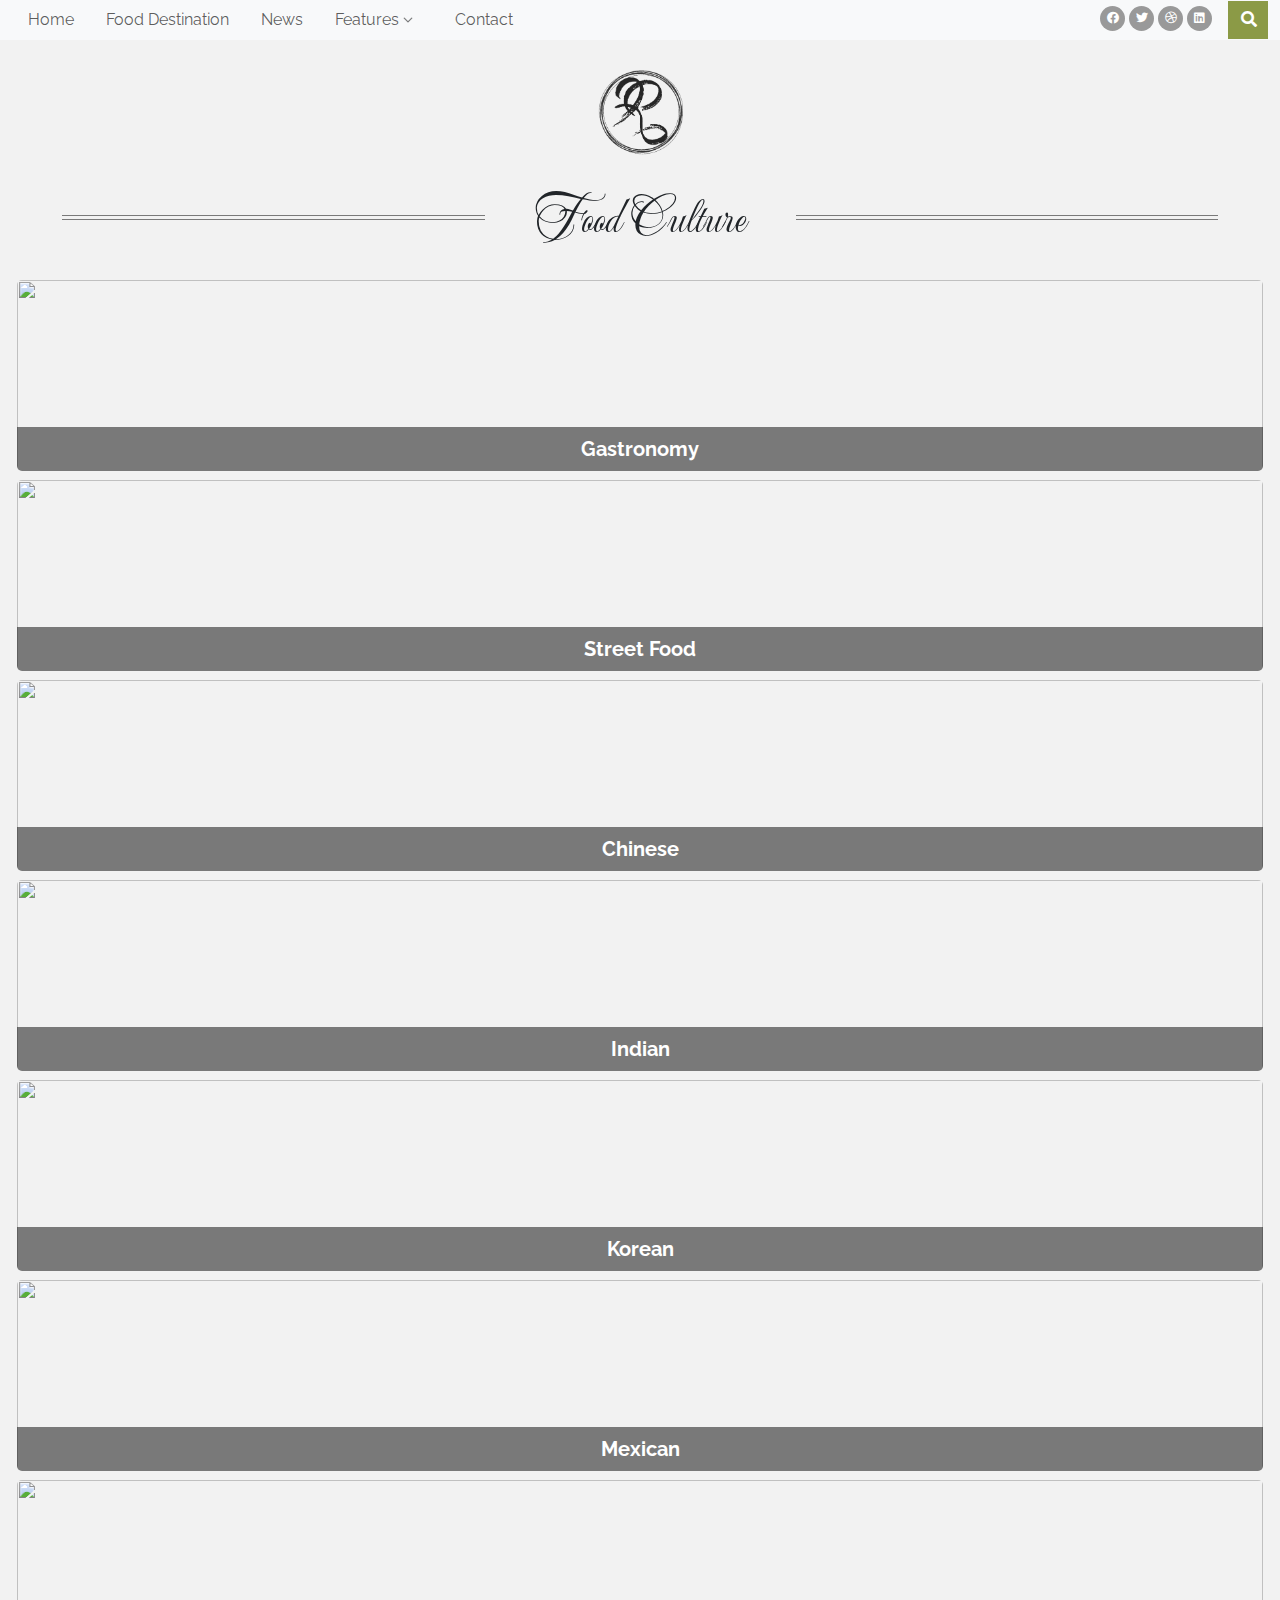
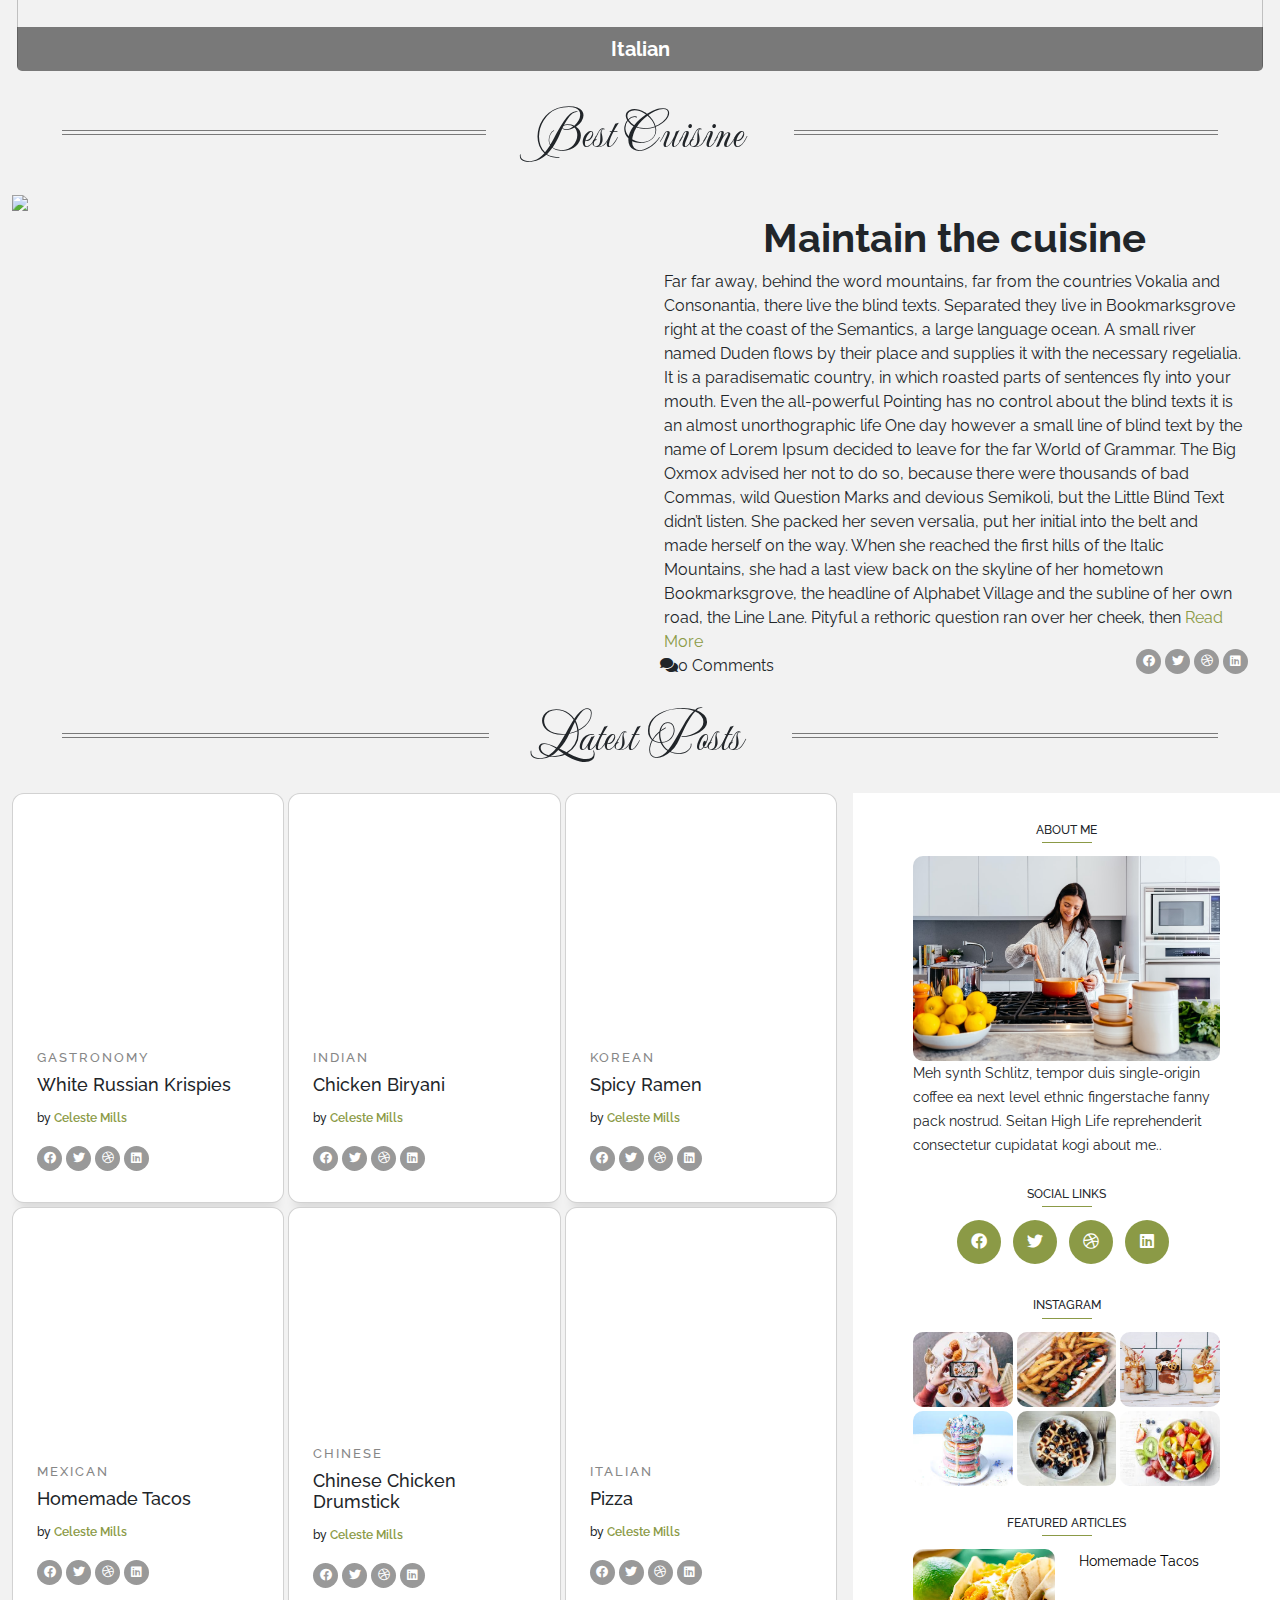
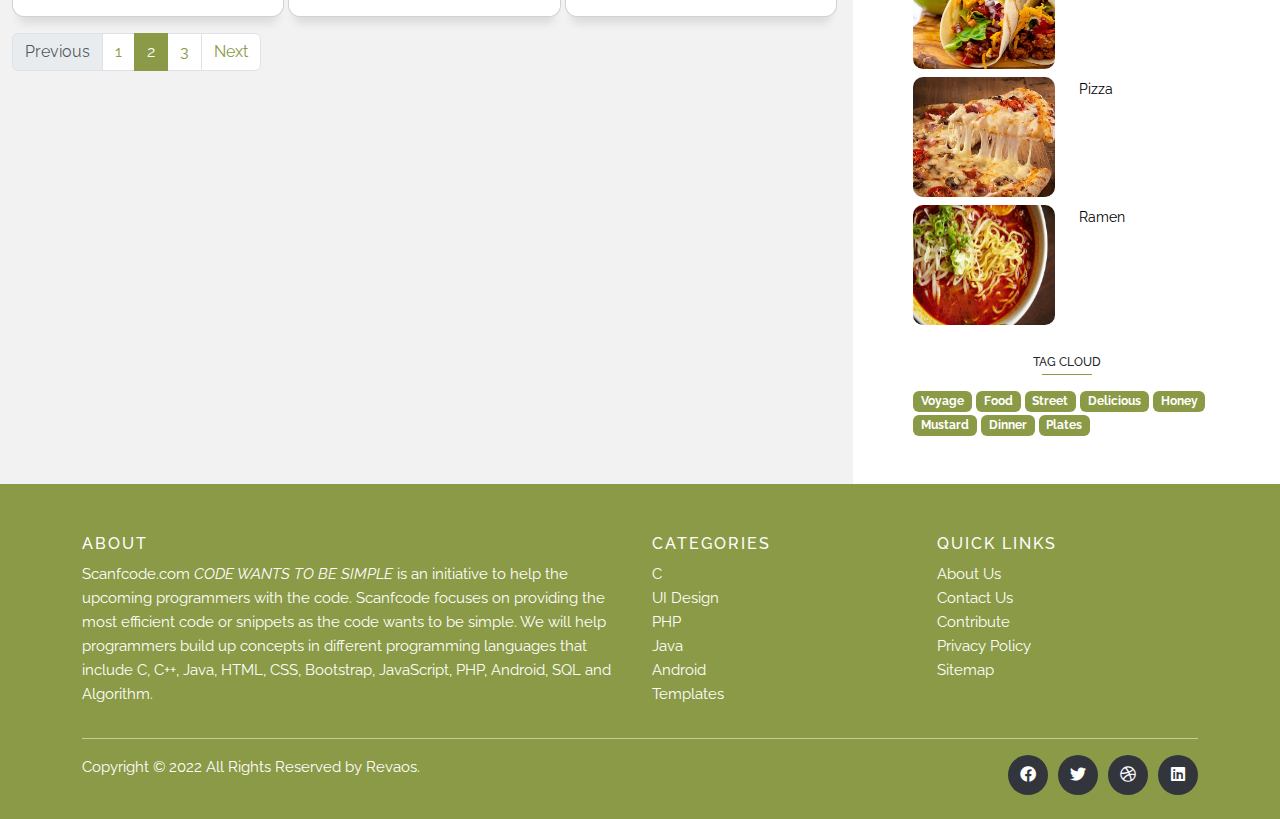
==== commit 4a084466: "update" ====
--- a/html/index.html
+++ b/html/index.html
@@ -22,18 +22,21 @@
 
 	<link rel="preconnect" href="https://fonts.googleapis.com">
 <link rel="preconnect" href="https://fonts.gstatic.com" crossorigin>
-<link href="https://fonts.googleapis.com/css2?family=Mea+Culpa&display=swap" rel="stylesheet">
+<!-- <link href="https://fonts.googleapis.com/css2?family=Mea+Culpa&display=swap" rel="stylesheet"> -->
 
 <link rel="stylesheet" href="https://cdnjs.cloudflare.com/ajax/libs/slick-carousel/1.8.1/slick-theme.min.css" integrity="sha512-17EgCFERpgZKcm0j0fEq1YCJuyAWdz9KUtv1EjVuaOz8pDnh/0nZxmU6BBXwaaxqoi9PQXnRWqlcDB027hgv9A==" crossorigin="anonymous" referrerpolicy="no-referrer" />
 <link rel="stylesheet" href="https://cdnjs.cloudflare.com/ajax/libs/slick-carousel/1.8.1/slick.min.css" integrity="sha512-yHknP1/AwR+yx26cB1y0cjvQUMvEa2PFzt1c9LlS4pRQ5NOTZFWbhBig+X9G9eYW/8m0/4OXNx8pxJ6z57x0dw==" crossorigin="anonymous" referrerpolicy="no-referrer" />
-    <!-- Theme CSS -->
+    
+<link href="https://fonts.googleapis.com/css2?family=Mea+Culpa&family=Raleway:wght@300&family=Shanti&display=swap" rel="stylesheet">
+
+<!-- Theme CSS -->
     <link rel="stylesheet" href="css/style.css" />
   </head>
 
-  <body class="bg-light">
+  <body>
     <div class="container-fluid">
 		<header class="g-0">
-			<nav class="navbar navbar-expand-lg fixed-top navbar-dark menu p-0 bg-dark">
+			<nav class="navbar navbar-expand-lg fixed-top navbar-light menu p-0 bg-light">
 				<div class="container-fluid">
 					<!-- <a href="#">					 -->
 						<!-- <a class="navbar-brand font-custom fs-2" href="#">Revaos</a> -->
@@ -43,7 +46,7 @@
 					<span class="navbar-toggler-icon"></span>
 				  </button>
 				  <div class="collapse navbar-collapse" id="navbarNavDropdown">
-					<ul class="navbar-nav mx-auto">
+					<ul class="navbar-nav me-auto">
 					  <!-- <li class="nav-item">
 						<a class="nav-link active" aria-current="page" href="#">Home</a>
 					  </li> -->
@@ -74,7 +77,20 @@
 						<a class="nav-link" href="#">Contact</a>
 					  </li>
 					</ul>
+
+					<div class="text-center pe-3">
+						<ul class="social-icons social-icons-sm">
+							<li><a class="facebook" href="#"><i class="fab fa-facebook"></i></a></li>
+							<li><a class="twitter" href="#"><i class="fab fa-twitter"></i></a></li>
+							<li><a class="dribbble" href="#"><i class="fab fa-dribbble"></i></a></li>
+							<li><a class="linkedin" href="#"><i class="fab fa-linkedin"></i></a></li>   
+						  </ul>
+					</div>
+
 					<button class="btn btn-primary rounded-0 search-bar-toggler" type="button"><i class="fas fa-search"></i></button>
+					
+					
+					
 					<form class="d-flex search-bar">
 						<input class="form-control rounded-0 border-0" type="search" placeholder="Search" aria-label="Search">
 						<button class="btn btn-default rounded-0" type="submit"><i class="fas fa-search"></i></button>
@@ -85,8 +101,9 @@
 
 			<div class="banner">
 				<div class="banner-content">
+
 					<!-- <h1 class="font-custom text-primary">Taste new horizons</h1> -->
-					<h4><img src="images/logo-black.png"/></h4>
+					<h4 class="font-custom text-dark logo-text"><img src="images/logo-black.png"/></h4>
 
 					<!-- <form class="d-flex">
 						<input class="form-control rounded-0" type="search" placeholder="Search" aria-label="Search">
@@ -104,16 +121,25 @@
 			</div>	
 		</header>
 
-		<div class="header-foodculture"><br>
-			<p class="font-custom">Food Culture</p>
+		<div class="w-100">
+
+			<div class="divider line double-razor">
+				Food Culture
+				<!-- <p class="font-custom">Food Culture</p> -->
+			</div>
 		</div>
 
+		<div class="row">
+			<div class="col-6">
+				
+			</div>
+		</div>
 		<div class="carousel-home">
 			
 			
 			<div class="carousel-home-item position-relative">
 				<a href="#">
-					<img class="image-carousel image-rounded" src="/images/gastronomy.jpg" clas="w-100" />
+					<img class="image-carousel image-rounded" src="/images/gastronomy.jpg" class="w-100" />
 					<div class="carousel-caption d-none d-md-block">
 						<h5>Gastronomy</h5>
 					  </div> 
@@ -123,7 +149,7 @@
 
 			<div class="carousel-home-item position-relative">
 				<a href="#">
-					<img class="image-carousel image-rounded" src="/images/street.jpg" clas="w-100" />
+					<img class="image-carousel image-rounded" src="/images/street.jpg" class="w-100" />
 					<div class="carousel-caption d-none d-md-block">
 						<h5>Street Food</h5>
 					</div> 
@@ -132,7 +158,7 @@
 
 			<div class="carousel-home-item position-relative">
 				<a href="#">
-					<img class="image-carousel image-rounded" src="/images/chinese.jpg" clas="w-100" />
+					<img class="image-carousel image-rounded" src="/images/chinese.jpg" class="w-100" />
 					<div class="carousel-caption d-none d-md-block">
 						<h5>Chinese</h5>
 					  </div> 
@@ -142,7 +168,7 @@
 
 			<div class="carousel-home-item position-relative">
 				<a href="#">
-					<img class="image-carousel image-rounded" src="/images/indian.jpg" clas="w-100" />
+					<img class="image-carousel image-rounded" src="/images/indian.jpg" class="w-100" />
 					<div class="carousel-caption d-none d-md-block">
 						<h5>Indian</h5>
 					  </div> 
@@ -152,7 +178,7 @@
 
 			<div class="carousel-home-item position-relative">
 				<a href="#">
-					<img class="image-carousel image-rounded" src="/images/korean.jpg" clas="w-100" />
+					<img class="image-carousel image-rounded" src="/images/korean.jpg" class="w-100" />
 					<div class="carousel-caption d-none d-md-block">
 						<h5>Korean</h5>
 					  </div> 
@@ -162,7 +188,7 @@
 
 			<div class="carousel-home-item position-relative">
 				<a href="#">
-					<img class="image-carousel image-rounded" src="/images/mexican.jpg" clas="w-100" />
+					<img class="image-carousel image-rounded" src="/images/mexican.jpg" class="w-100" />
 					<div class="carousel-caption d-none d-md-block">
 						<h5>Mexican</h5>
 					  </div> 
@@ -183,8 +209,45 @@
 
 		  </div>
 
-		  <div class="header-foodculture"><br>
-			<p class="font-custom">Latest Posts</p>
+		  <div class="divider line double-razor">
+			Best Cuisine
+			<!-- <p class="font-custom">Food Culture</p> -->
+		</div>
+		  
+		 <div class="row g-0 partial-article">
+				<div class="col-6">
+					<img src="/images/4.jpg" class="img-fluid w-100"/>
+				</div>
+				<div class="col-6 p-4 position-relative">
+					<h1 class="text-center font-bold">Maintain the cuisine</h1>
+					<p class="text-trunc-long p-0 m-0 d-inline">Far far away, behind the word mountains, far from the countries Vokalia and Consonantia, there live the blind texts. Separated they live in Bookmarksgrove right at the coast of the Semantics, a large language ocean. A small river named Duden flows by their place and supplies it with the necessary regelialia. It is a paradisematic country, in which roasted parts of sentences fly into your mouth. Even the all-powerful Pointing has no control about the blind texts it is an almost unorthographic life One day however a small line of blind text by the name of Lorem Ipsum decided to leave for the far World of Grammar. The Big Oxmox advised her not to do so, because there were thousands of bad Commas, wild Question Marks and devious Semikoli, but the Little Blind Text didn’t listen. She packed her seven versalia, put her initial into the belt and made herself on the way. When she reached the first hills of the Italic Mountains, she had a last view back on the skyline of her hometown Bookmarksgrove, the headline of Alphabet Village and the subline of her own road, the Line Lane. Pityful a rethoric question ran over her cheek, then</p>
+					<a href="#" class="text-primary d-inline">Read More</a>
+					<div class="info left">
+						
+						<i class="fas fa-comments"></i>0 Comments
+						
+					
+					
+					</div>
+
+					<div class="info right">
+						
+		
+						<ul class="social-icons social-icons-sm">
+							<li><a class="facebook" href="#"><i class="fab fa-facebook"></i></a></li>
+							<li><a class="twitter" href="#"><i class="fab fa-twitter"></i></a></li>
+							<li><a class="dribbble" href="#"><i class="fab fa-dribbble"></i></a></li>
+							<li><a class="linkedin" href="#"><i class="fab fa-linkedin"></i></a></li>   
+						  </ul>
+					
+					
+					</div>
+				</div>
+		</div>
+
+		  <div class="divider line double-razor">
+			Latest Posts
+			<!-- <p class="font-custom">Food Culture</p> -->
 		</div>
 <!-- 		
 		<div id="homeCarousel" class="carousel slide carousel-fade" data-bs-ride="carousel">
@@ -226,6 +289,8 @@
 			</button>
 		  </div>
 		 -->
+
+
       	<div class="row flex-nowrap">
 
 		
@@ -253,6 +318,17 @@
 								  <span class="card__category"> Gastronomy</span>
 								  <h3 class="card__title">White Russian Krispies</h3>
 								  <span class="card__by">by <a href="#" class="card__author" title="author">Celeste Mills</a></span>
+								
+								
+					<div class="pt-3">
+						<ul class="social-icons social-icons-sm">
+							<li><a class="facebook" href="#"><i class="fab fa-facebook"></i></a></li>
+							<li><a class="twitter" href="#"><i class="fab fa-twitter"></i></a></li>
+							<li><a class="dribbble" href="#"><i class="fab fa-dribbble"></i></a></li>
+							<li><a class="linkedin" href="#"><i class="fab fa-linkedin"></i></a></li>   
+						  </ul>
+					</div>
+
 								</div>
 							  </article>
 						</div>
@@ -276,6 +352,16 @@
 								  <span class="card__category"> Indian</span>
 								  <h3 class="card__title">Chicken Biryani</h3>
 								  <span class="card__by">by <a href="#" class="card__author" title="author">Celeste Mills</a></span>
+								
+								  <div class="pt-3">
+									<ul class="social-icons social-icons-sm">
+										<li><a class="facebook" href="#"><i class="fab fa-facebook"></i></a></li>
+										<li><a class="twitter" href="#"><i class="fab fa-twitter"></i></a></li>
+										<li><a class="dribbble" href="#"><i class="fab fa-dribbble"></i></a></li>
+										<li><a class="linkedin" href="#"><i class="fab fa-linkedin"></i></a></li>   
+									  </ul>
+								</div>
+			
 								</div>
 							  </article>
 						</div>
@@ -298,6 +384,16 @@
 								  <span class="card__category"> Korean</span>
 								  <h3 class="card__title">Spicy Ramen</h3>
 								  <span class="card__by">by <a href="#" class="card__author" title="author">Celeste Mills</a></span>
+								
+								  <div class="pt-3">
+									<ul class="social-icons social-icons-sm">
+										<li><a class="facebook" href="#"><i class="fab fa-facebook"></i></a></li>
+										<li><a class="twitter" href="#"><i class="fab fa-twitter"></i></a></li>
+										<li><a class="dribbble" href="#"><i class="fab fa-dribbble"></i></a></li>
+										<li><a class="linkedin" href="#"><i class="fab fa-linkedin"></i></a></li>   
+									  </ul>
+								</div>
+			
 								</div>
 							  </article>
 						</div>
@@ -321,6 +417,16 @@
 								  <span class="card__category"> Mexican</span>
 								  <h3 class="card__title">Homemade Tacos</h3>
 								  <span class="card__by">by <a href="#" class="card__author" title="author">Celeste Mills</a></span>
+								
+								  <div class="pt-3">
+									<ul class="social-icons social-icons-sm">
+										<li><a class="facebook" href="#"><i class="fab fa-facebook"></i></a></li>
+										<li><a class="twitter" href="#"><i class="fab fa-twitter"></i></a></li>
+										<li><a class="dribbble" href="#"><i class="fab fa-dribbble"></i></a></li>
+										<li><a class="linkedin" href="#"><i class="fab fa-linkedin"></i></a></li>   
+									  </ul>
+								</div>
+			
 								</div>
 							  </article>
 						</div>
@@ -344,6 +450,16 @@
 								  <span class="card__category"> Chinese</span>
 								  <h3 class="card__title">Chinese Chicken Drumstick</h3>
 								  <span class="card__by">by <a href="#" class="card__author" title="author">Celeste Mills</a></span>
+							
+								  <div class="pt-3">
+									<ul class="social-icons social-icons-sm">
+										<li><a class="facebook" href="#"><i class="fab fa-facebook"></i></a></li>
+										<li><a class="twitter" href="#"><i class="fab fa-twitter"></i></a></li>
+										<li><a class="dribbble" href="#"><i class="fab fa-dribbble"></i></a></li>
+										<li><a class="linkedin" href="#"><i class="fab fa-linkedin"></i></a></li>   
+									  </ul>
+								</div>
+			
 								</div>
 							  </article>
 						</div>
@@ -367,6 +483,16 @@
 								  <span class="card__category"> Italian</span>
 								  <h3 class="card__title">Pizza</h3>
 								  <span class="card__by">by <a href="#" class="card__author" title="author">Celeste Mills</a></span>
+								
+								  <div class="pt-3">
+									<ul class="social-icons social-icons-sm">
+										<li><a class="facebook" href="#"><i class="fab fa-facebook"></i></a></li>
+										<li><a class="twitter" href="#"><i class="fab fa-twitter"></i></a></li>
+										<li><a class="dribbble" href="#"><i class="fab fa-dribbble"></i></a></li>
+										<li><a class="linkedin" href="#"><i class="fab fa-linkedin"></i></a></li>   
+									  </ul>
+								</div>
+			
 								</div>
 							  </article>
 						</div>
--- a/html/css/style.css
+++ b/html/css/style.css
@@ -11,8 +11,8 @@
     --bs-cyan: #0dcaf0;
     --bs-white: #fff;
     --bs-gray: #6c757d;
-    --bs-gray-dark: #343a40;
-    --bs-primary: #333;
+    --bs-gray-dark: #333333;
+    --bs-primary: #8B9A46;
     --bs-secondary: #6c757d;
     --bs-success: #198754;
     --bs-info: #0dcaf0;
@@ -27,13 +27,15 @@
 
 body{
   padding-top: 60px;
+  background-color: #f2f2f2!important;
+  font-family: 'Raleway', sans-serif;
 }
 
 .dropdown-toggle::after {
     display: inline-block;
     width: 1.25em;
     line-height: 0;
-    content: url("data:image/svg+xml,%3csvg xmlns='http://www.w3.org/2000/svg' width='10' height='10' viewBox='0 0 16 16'%3e%3cpath fill='none' stroke='rgba%28255,255,255,.5%29' stroke-linecap='round' stroke-linejoin='round' stroke-width='2' d='M5 14l6-6-6-6'/%3e%3c/svg%3e");
+    content: url("data:image/svg+xml,%3csvg xmlns='http://www.w3.org/2000/svg' width='10' height='10' viewBox='0 0 16 16'%3e%3cpath fill='none' stroke='rgba%280,0,0,.5%29' stroke-linecap='round' stroke-linejoin='round' stroke-width='2' d='M5 14l6-6-6-6'/%3e%3c/svg%3e");
     transition: transform .35s ease;
     transform-origin: 25% 50%;
     border:0;
@@ -98,14 +100,16 @@
 
 .font-custom{
   font-family: 'Mea Culpa', cursive;
+  /* font-size:80px; */
+  /* font-family: 'Shanti', sans-serif; */
   /* font-family: Art Brewery;
   src: url('font\art-brewery\Art Brewery.ttf');
   font-size:80px; */
 }
 
 .navbar-expand-lg .navbar-nav .nav-link {
-  padding-right: 2rem;
-  padding-left: 2rem;
+  padding-right: 1rem;
+  padding-left: 1rem;
 }
 
 .input-group{
@@ -159,7 +163,7 @@
     font-style: italic;
     color: #a5a5a5;
     margin-right: 8px;
-    font-family: "Crimson Text",serif;
+    /* font-family: "Crimson Text",serif; */
     float: left;
     /* margin-top: 6px; */
     font-size: 15px;
@@ -435,7 +439,7 @@
 }
 
 .cards-listing .card__category {
-    font-family: 'Raleway', sans-serif;
+    /* font-family: 'Raleway', sans-serif; */
     text-transform: uppercase;
     font-size: 13px;
     letter-spacing: 2px;
@@ -446,12 +450,13 @@
 .cards-listing .card__title {
     margin-top: 5px;
     margin-bottom: 10px;
-    font-family: 'Roboto Slab', serif;
+    font-size: 1.1rem;
+    /* font-family: 'Roboto Slab', serif; */
 }
 
 .cards-listing .card__by {
     font-size: 12px;
-    font-family: 'Raleway', sans-serif;
+    /* font-family: 'Raleway', sans-serif; */
     font-weight: 500;
 }
 
@@ -547,29 +552,112 @@
     margin-top:50px;
 }
 
+.logo-text{
+  font-size:70px;
+}
+
 .banner-content img{
     /* border:1px solid #fff; */
-    width:100px;
+    width:85px;
     /* height:100px; */
     margin:auto;
     /* border-radius:50%; */
     /* padding:10px; */
 }
 
-.header-foodculture p{
-  text-align:center;
-  font-size:30px;
+.font-bold{
+  font-weight: bold;
+}
+
+.partial-article .info{
+  position:absolute;
+  bottom:0px;
+  color:var(--bs-default)!important;
+}
+
+.partial-article .info.right{
+  right:20px;
+}
+
+.partial-article .info.left{
+  left:20px;
+}
+
+
+.divider {
+  display: flex;
+  font-family: 'Mea Culpa', cursive;
+  font-size:50px;
+  margin:20px 0px;
+}
+.divider:before, .divider:after {
+  content: "";
+  flex: 1;
+}
+
+.line {
+  align-items: center;
+  /* margin: 1em -1em; */
+}
+.line:before, .line:after {
+  height: 1px;
+  margin: 0 1em;
+}
+
+
+.double-razor:before, .double-razor:after {
+  height: 3px;
+  box-shadow: 0 -0.5px 0 black, 0 0.5px 0 black;
+  border-width: 0;
 }
 
 
 .insta-image{
-  height:100px;
+  height:75px;
 }
 
 .feature-image{
   height:120px;
 }
 
-.bg-dark{
+.menu{
   /* background-color: var(--bs-primary)!important; */
+}
+
+.dropdown-item:focus, .dropdown-item:hover{
+  background-color: var(--bs-primary);
+  color: white!important;
+}
+
+.social-icons-sm a{
+  line-height: 25px;
+  width: 25px;
+  height: 25px;
+  background-color: #999;
+  font-size:12px;
+  margin-right:0px;
+}
+
+.carousel-caption h5{
+  background: rgba(0,0,0,0.5);
+    color: #fff;
+    font-weight: bold;
+    /* width:auto; */
+    padding: 10px 5px;
+    border-bottom-left-radius: 5px;
+    border-bottom-right-radius: 5px;
+}
+
+.carousel-caption {
+  position: absolute;
+  /* right: 15%; */
+  bottom: -4px;
+  border-radius: 10px;
+  left: 0px;
+  padding: 0px 5px;
+  width: 100%;
+  /* padding-top: 1.25rem; */
+  /* padding-bottom: 1.25rem; */
+  color: #fff;
+  text-align: center;
 }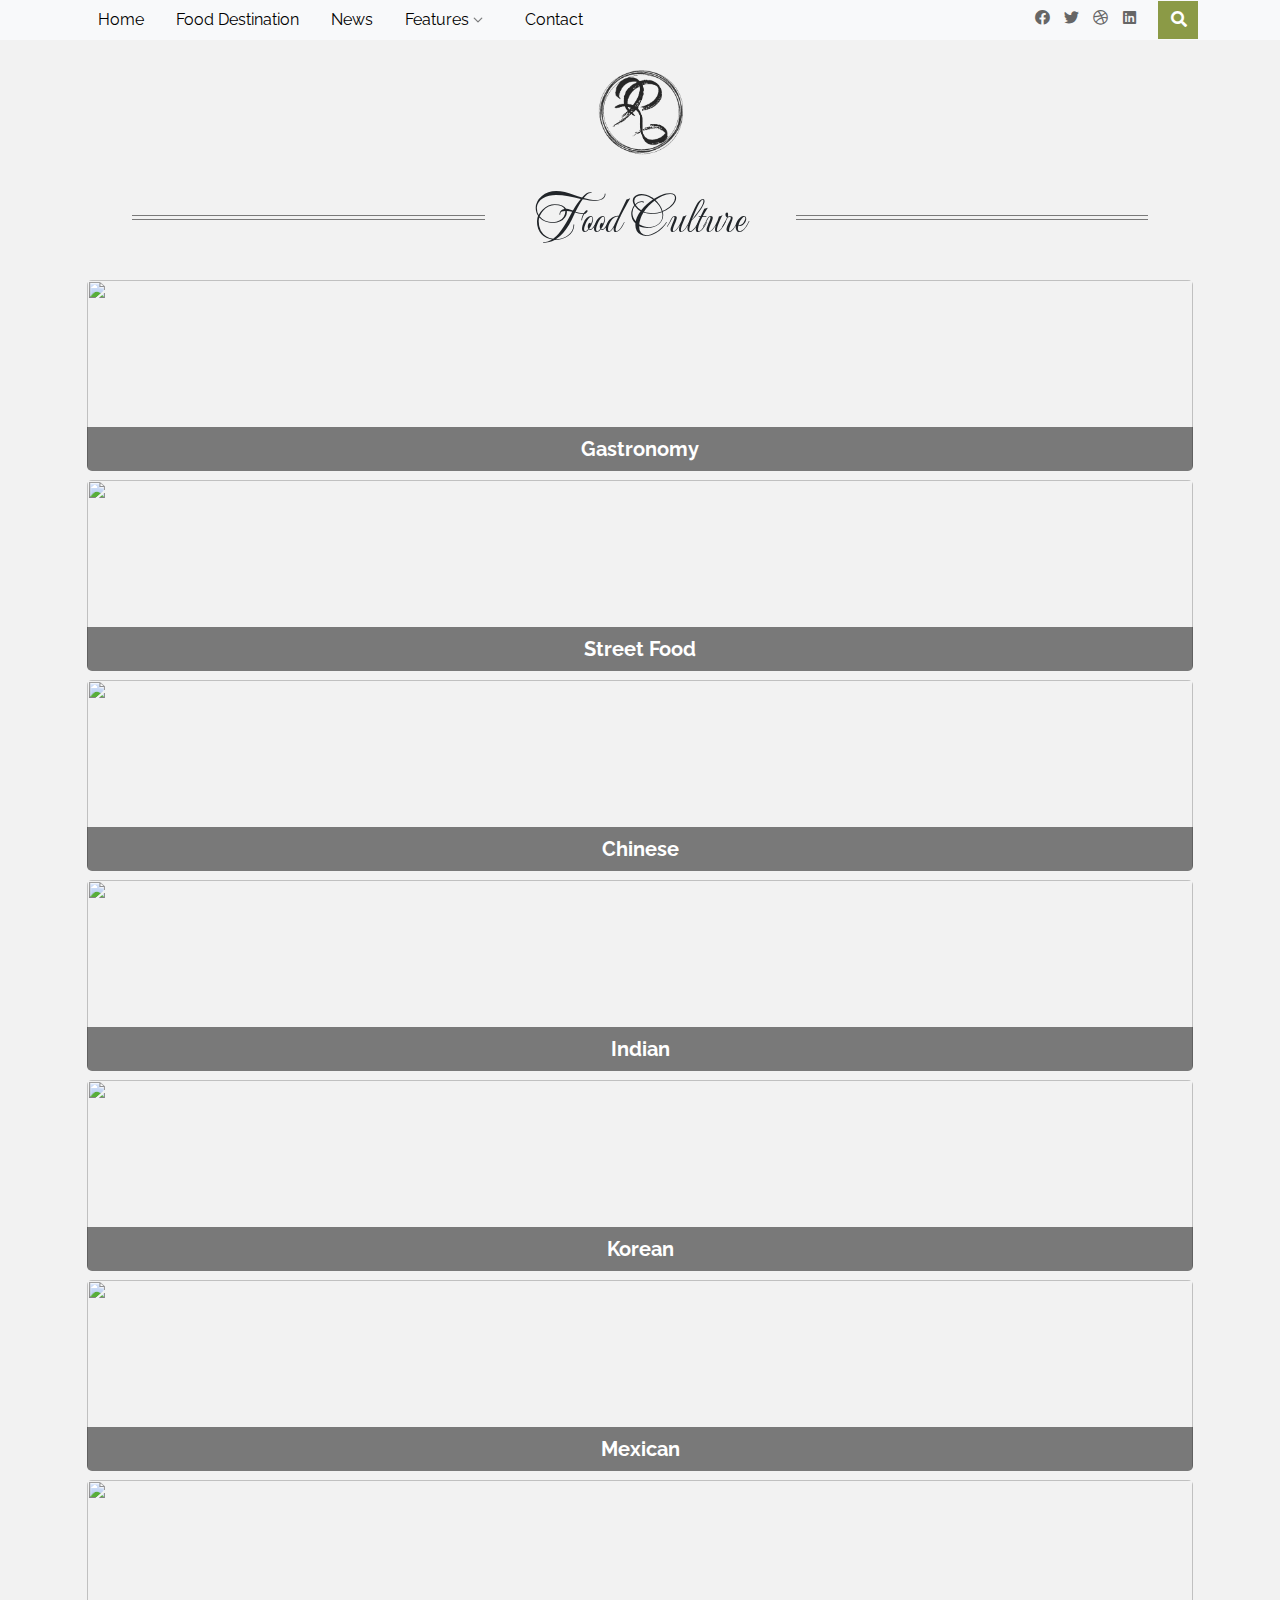
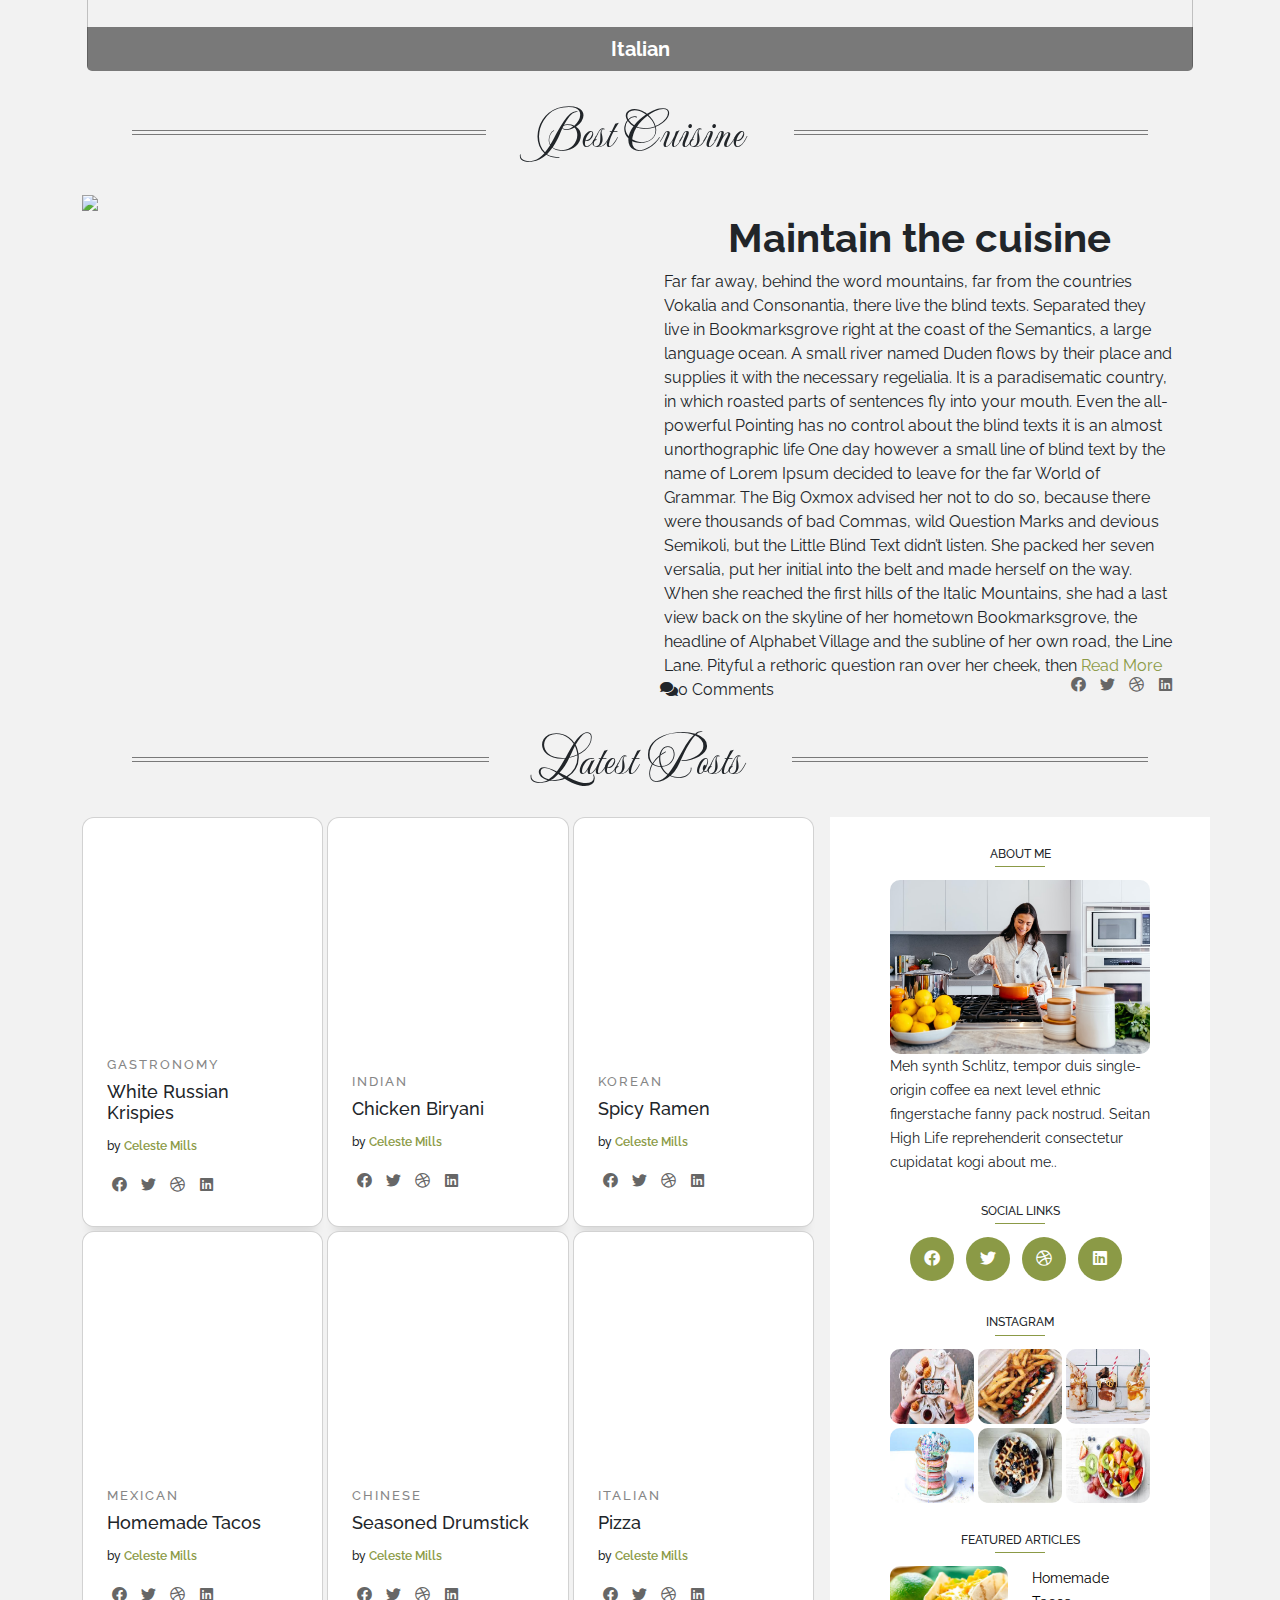
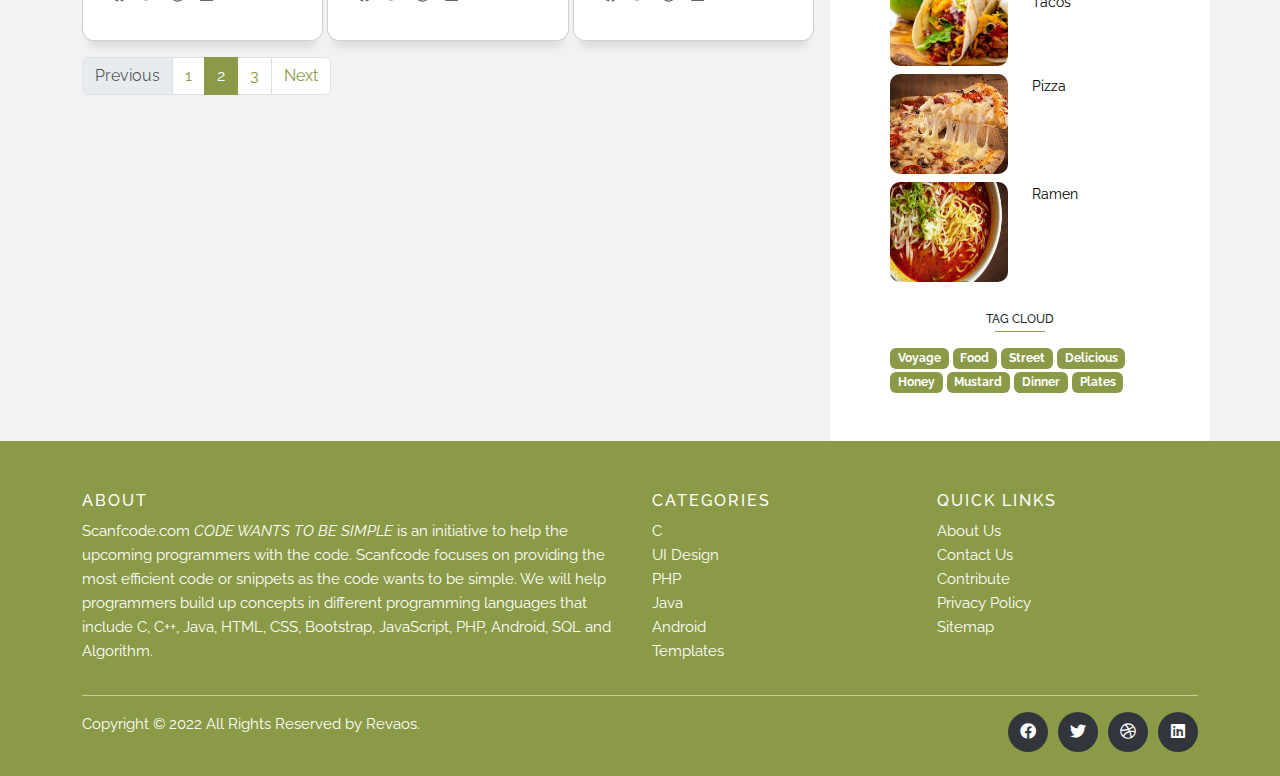
==== commit 09323f62: "update" ====
--- a/html/index.html
+++ b/html/index.html
@@ -33,11 +33,11 @@
     <link rel="stylesheet" href="css/style.css" />
   </head>
 
-  <body>
-    <div class="container-fluid">
+  <body >
+    <div class="container">
 		<header class="g-0">
 			<nav class="navbar navbar-expand-lg fixed-top navbar-light menu p-0 bg-light">
-				<div class="container-fluid">
+				<div class="container">
 					<!-- <a href="#">					 -->
 						<!-- <a class="navbar-brand font-custom fs-2" href="#">Revaos</a> -->
 						<!-- <img alt="darkgrey_logo" src="\images\revaos.png" height="50"> -->
@@ -448,7 +448,7 @@
 								 </a>
 								<div class="card__info">
 								  <span class="card__category"> Chinese</span>
-								  <h3 class="card__title">Chinese Chicken Drumstick</h3>
+								  <h3 class="card__title">Seasoned Drumstick</h3>
 								  <span class="card__by">by <a href="#" class="card__author" title="author">Celeste Mills</a></span>
 							
 								  <div class="pt-3">
--- a/html/css/style.css
+++ b/html/css/style.css
@@ -107,6 +107,12 @@
   font-size:80px; */
 }
 
+.navbar-light .navbar-nav .nav-link{
+  color:#000;
+  /* font-family:  'Mea Culpa', cursive;;
+  font-size:30px; */
+}
+
 .navbar-expand-lg .navbar-nav .nav-link {
   padding-right: 1rem;
   padding-left: 1rem;
@@ -617,7 +623,7 @@
 }
 
 .feature-image{
-  height:120px;
+  height:100px;
 }
 
 .menu{
@@ -633,9 +639,10 @@
   line-height: 25px;
   width: 25px;
   height: 25px;
-  background-color: #999;
-  font-size:12px;
+  background-color: transparent;
+  font-size:15px;
   margin-right:0px;
+  color:#666;
 }
 
 .carousel-caption h5{
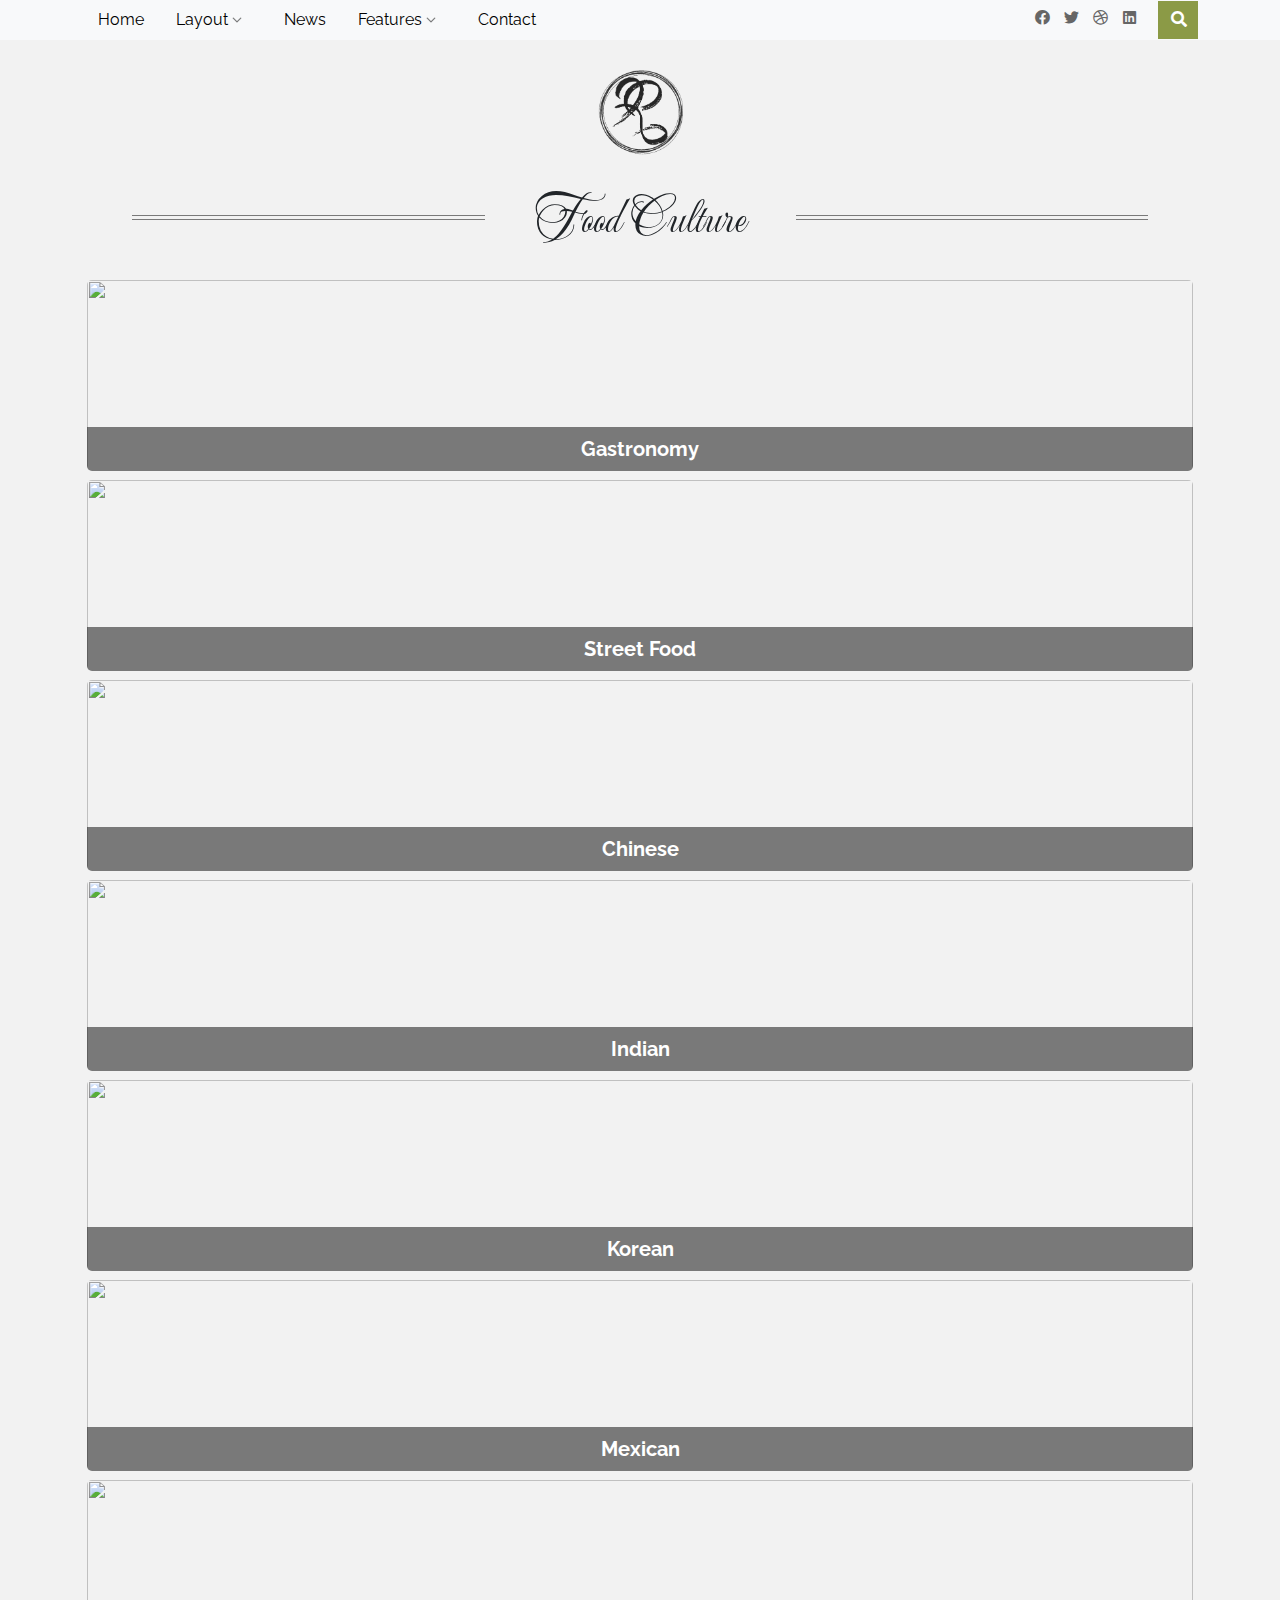
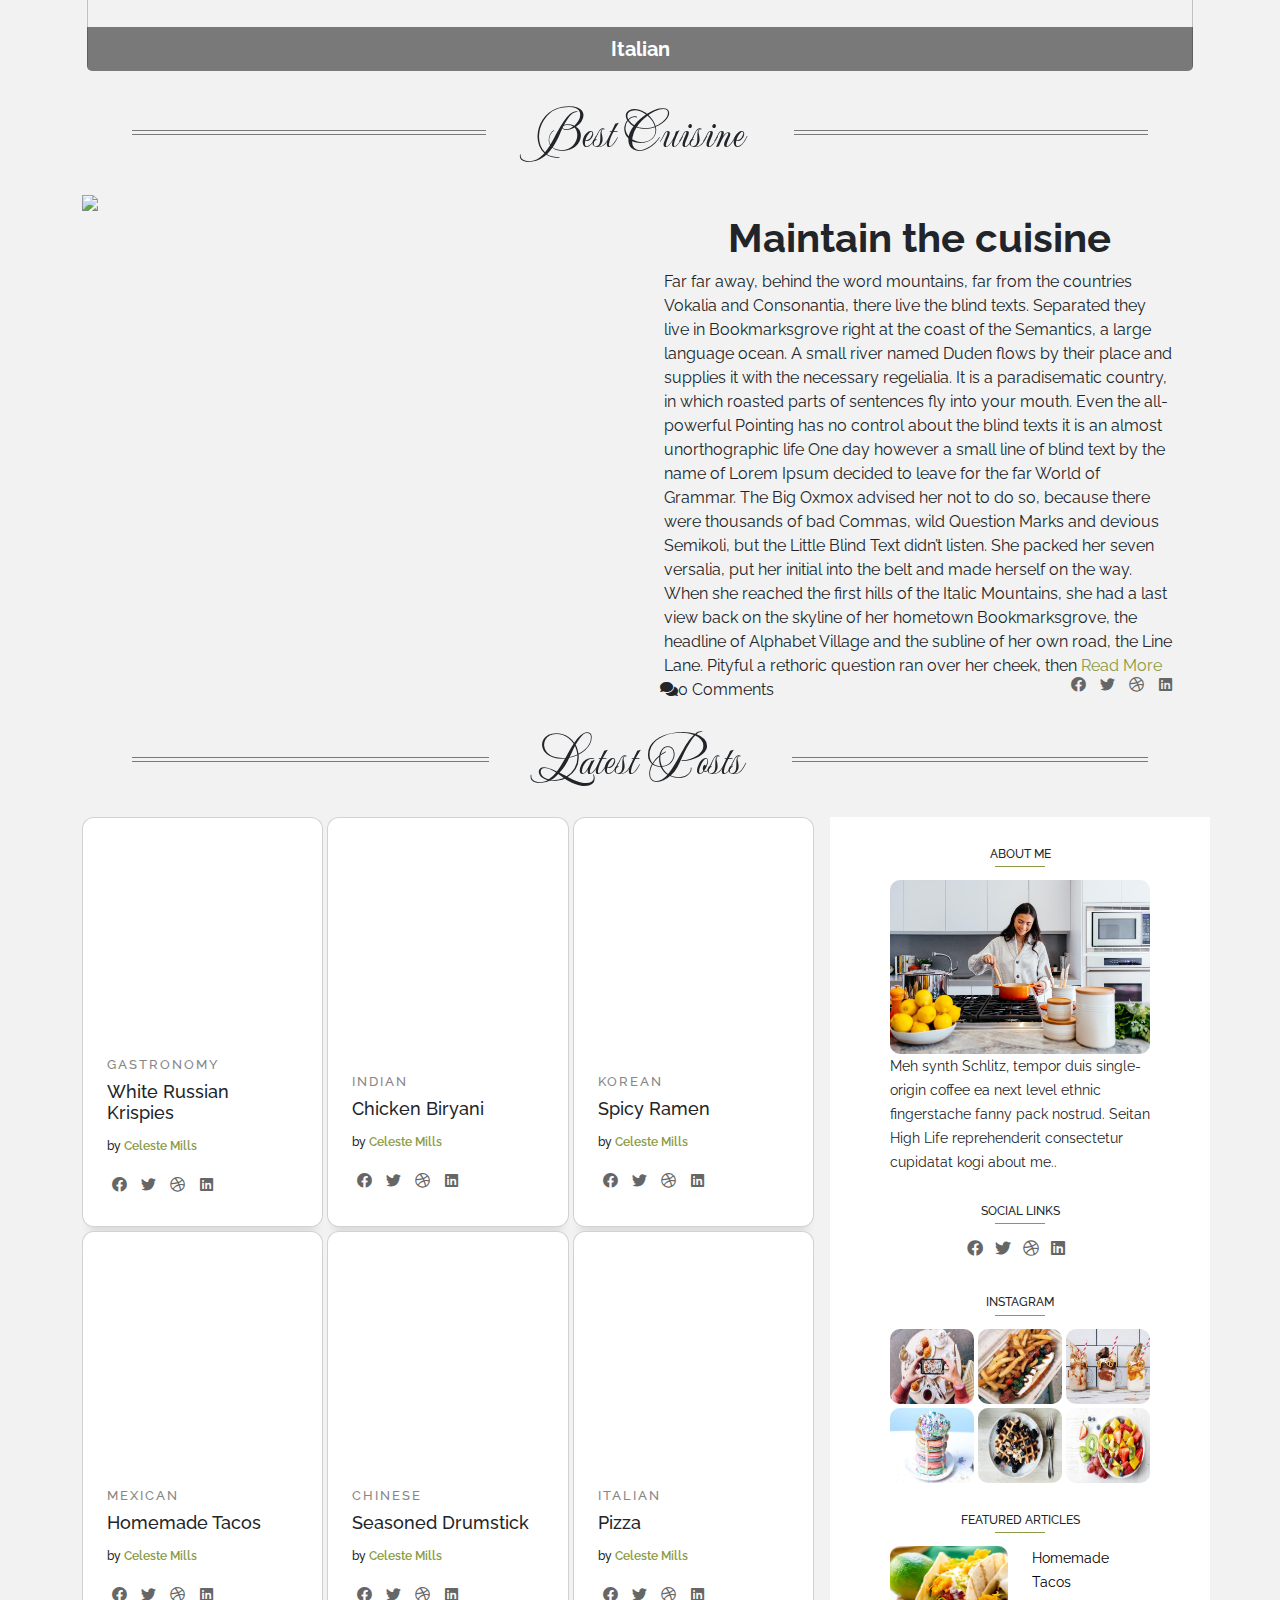
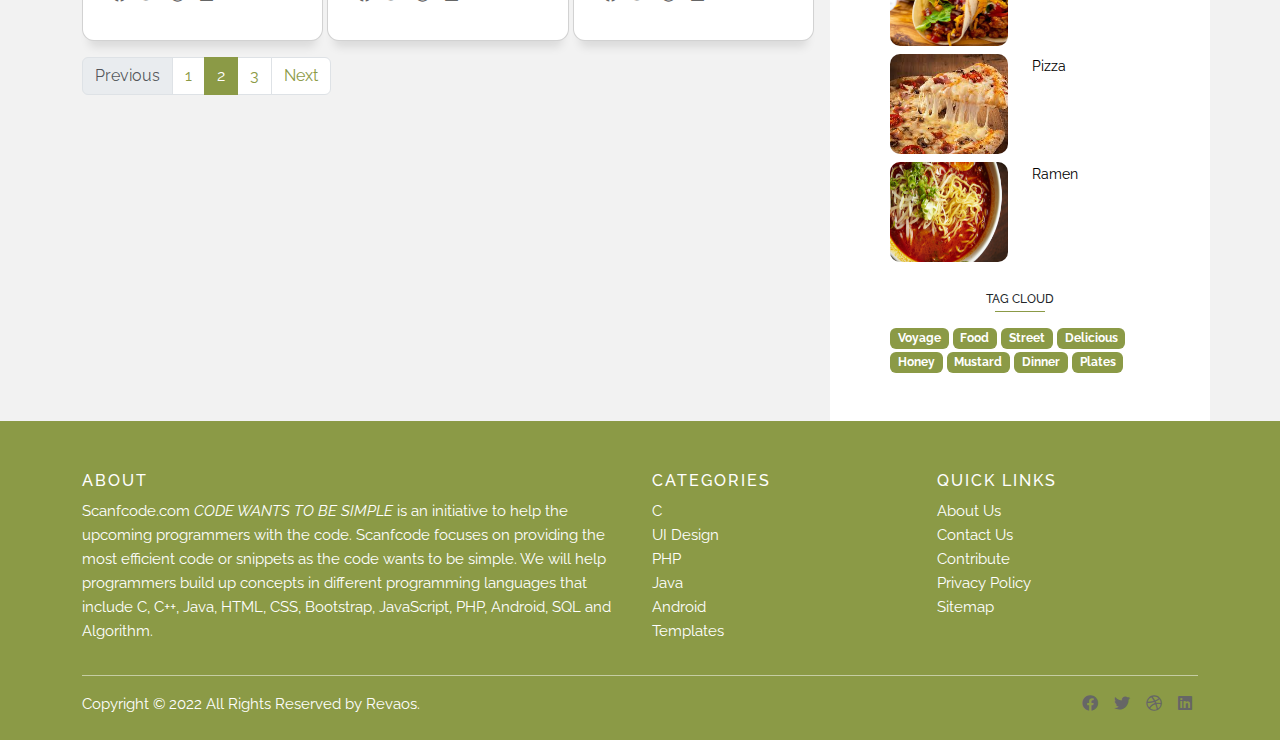
==== commit 0ed2d4ab: "udpate" ====
--- a/html/index.html
+++ b/html/index.html
@@ -45,17 +45,25 @@
 				  <button class="navbar-toggler" type="button" data-bs-toggle="collapse" data-bs-target="#navbarNavDropdown" aria-controls="navbarNavDropdown" aria-expanded="false" aria-label="Toggle navigation">
 					<span class="navbar-toggler-icon"></span>
 				  </button>
-				  <div class="collapse navbar-collapse" id="navbarNavDropdown">
+				  <div class="collapse navbar-collapse position-relative" id="navbarNavDropdown">
 					<ul class="navbar-nav me-auto">
 					  <!-- <li class="nav-item">
 						<a class="nav-link active" aria-current="page" href="#">Home</a>
 					  </li> -->
 					  <li class="nav-item">
-						<a class="nav-link" href="#">Home</a>
+						<a class="nav-link" href="index.html">Home</a>
 					  </li>
 
-					  <li class="nav-item">
-						<a class="nav-link" href="#">Food Destination</a>
+					  <li class="nav-item dropdown">
+						<a class="nav-link dropdown-toggle" href="#" id="layoutDropdown" role="button" data-bs-toggle="dropdown" aria-expanded="false">
+						  Layout
+						</a>
+						<ul class="dropdown-menu rounded-0" aria-labelledby="layoutDropdown">
+						  <li><a class="dropdown-item" href="index.html">Grid Layout (Sidebar)</a></li>
+						  <li><a class="dropdown-item" href="index3.html">Grid Layout</a></li>
+						  <li><a class="dropdown-item" href="index2.html">List Layout (Sidebar)</a></li>
+						  <li><a class="dropdown-item" href="index4.html">List Layout</a></li>
+						</ul>
 					  </li>
 
 					  <li class="nav-item">
@@ -67,9 +75,10 @@
 						  Features
 						</a>
 						<ul class="dropdown-menu rounded-0" aria-labelledby="navbarDropdownMenuLink">
-						  <li><a class="dropdown-item" href="#">Action</a></li>
-						  <li><a class="dropdown-item" href="#">Another action</a></li>
-						  <li><a class="dropdown-item" href="#">Something else here</a></li>
+						  <li><a class="dropdown-item" href="index.html">Grid Layout (Sidebar)</a></li>
+						  <li><a class="dropdown-item" href="index3.html">Grid Layout</a></li>
+						  <li><a class="dropdown-item" href="index2.html">List Layout (Sidebar)</a></li>
+						  <li><a class="dropdown-item" href="index4.html">List Layout</a></li>
 						</ul>
 					  </li>
 
--- a/html/css/style.css
+++ b/html/css/style.css
@@ -255,13 +255,13 @@
 }
 .site-footer .social-icons a
 {
-  width:40px;
-  height:40px;
-  line-height:40px;
+  width:auto;
+  height:auto;
+  /* line-height:40px; */
   margin-left:6px;
-  margin-right:0;
+  margin-right:6px;
   border-radius:100%;
-  background-color:#33353d
+  background-color:transparent
 }
 .copyright-text
 {
@@ -305,13 +305,13 @@
   font-size:13px
 }
 .social-icons a{
-  background-color:#eceeef;
-  color:#ffffff;
+  background-color:transparent;
+  color:#666;
   font-size:16px;
   display:inline-block;
-  line-height:44px;
-  width:44px;
-  height:44px;
+  /* line-height:44px; */
+  width:auto;
+  height:auto;
   text-align:center;
   margin-right:8px;
   border-radius:100%;
@@ -337,12 +337,22 @@
   }
 }
 
+.carousel-post{
+  width:500px;
+  margin:auto;
+}
+
+.carousel-post img{
+  height: 300px;
+  border-radius:10px;
+}
+
 .social-icons-bar li a{
-  background-color: var(--bs-primary);
+  /* background-color: var(--bs-primary); */
 }
 
 .social-icons-bar li a:hover{
-  color: white!important;
+  /* color: white!important; */
 }
 
 nav .dropdown:hover .dropdown-menu {
@@ -431,6 +441,11 @@
   overflow: hidden;
   box-shadow: 0px 13px 10px -7px rgba(0, 0, 0,0.1);
 }
+
+.cards-listing .card.list{
+  height:auto;
+}
+
 .cards-listing .card:hover {
   box-shadow: 0px 30px 18px -8px rgba(0, 0, 0,0.1);
     /* transform: scale(1.10, 1.10); */
@@ -667,4 +682,150 @@
   /* padding-bottom: 1.25rem; */
   color: #fff;
   text-align: center;
-}+}
+
+
+
+.comments-area {
+  max-width: 100%;
+  /* border-radius: 1rem; */
+  background:#fff;
+  /* box-shadow: 0px 4px 30px rgba(0, 0, 0, 0.1); */
+  position: relative;
+  padding-bottom: 5rem;
+}
+.comments-area .comments-title {
+  text-align: center;
+  padding-top: 10px;
+  font-size: 1.5rem;
+  font-weight: bold;
+  text-decoration: underline;
+  color: #333;
+  /* font-family: 'Mea Culpa', cursive; */
+}
+.comments-area .comment-list {
+  max-width: 100%;
+  /* min-height: 15rem; */
+  list-style-type: none;
+  margin: 0;
+  padding: 0;
+}
+.comments-area .comment-list .comment {
+  width: 100%;
+  margin: auto;
+  margin-bottom: 1.5rem;
+  
+  margin-top: 10px;
+}
+.comments-area .comment-list .comment .comment-body {
+  /* border-radius: 1rem; */
+  background: rgba(255, 255, 255, 0.8);
+  box-shadow: 0px 4px 30px rgb(0 0 0 / 10%);
+    border-radius: 1rem;
+    /* width: 80%; */
+    margin: 10px;
+  padding: 1rem;
+}
+.comments-area .comment-list .comment .comment-body .comment-meta .comment-author {
+  display: flex;
+}
+.comments-area .comment-list .comment .comment-body .comment-meta .comment-author b {
+  padding: 0rem 1rem;
+}
+.comments-area .comment-list .comment .comment-body .comment-meta .comment-author b a {
+  text-decoration: none;
+  color: #717171;
+  font-size: 1rem;
+}
+.comments-area .comment-list .comment .comment-body .comment-meta .says {
+  display: none;
+}
+.comments-area .comment-list .comment .comment-body .comment-meta .comment-metadata {
+  margin-left: 3.7rem;
+}
+.comments-area .comment-list .comment .comment-body .comment-meta .comment-metadata a {
+  text-decoration: none;
+  font-size: 1rem;
+  color: rgba(0, 0, 0, 0.6);
+}
+.comments-area .comment-list .comment .comment-body .comment-meta .comment-awaiting-moderation {
+  margin-left: 3.7rem;
+  margin-top: 1rem;
+}
+.comments-area .comment-list .comment .comment-body .comment-content p {
+  margin-left: 3.7rem;
+  font-size: 1rem;
+  line-height: 1.7;
+  color: rgba(0, 0, 0, 0.7);
+}
+.comments-area .comment-list .comment .comment-body .comment-content a {
+  color: rgba(0, 0, 0, 0.7);
+}
+.comments-area .comment-list .comment .comment-body .reply {
+  margin-left: 3.7rem;
+}
+.comments-area .comment-list .comment .comment-body .reply a {
+  font-size: 1rem;
+  color: rgba(0, 0, 0, 0.7);
+}
+.comments-area .comment-list .children {
+  list-style-type: none;
+}
+.comments-area .comment-respond {
+  width: 80%;
+  margin: auto;
+  position: relative;
+}
+.comments-area .comment-respond .comment-reply-title {
+  font-size: 1rem;
+  color: #c4c4c4;
+}
+.comments-area .comment-respond .comment-reply-title .cancel-comment-reply-link {
+  color: rgba(0, 0, 0, 0.7);
+}
+.comments-area .comment-respond .comment-form .comment-notes {
+  font-size: 1rem;
+  color: rgba(0, 0, 0, 0.7);
+}
+.comments-area .comment-respond .comment-form label {
+  display: block;
+  /* margin-bottom: 1.5rem; */
+  font-size: 1rem;
+  color: rgba(0, 0, 0, 0.7);
+}
+.comments-area .comment-respond .comment-form textarea,
+.comments-area .comment-respond .comment-form #author,
+.comments-area .comment-respond .comment-form #email,
+.comments-area .comment-respond .comment-form #url {
+  max-width: 100%;
+  border: none;
+  border-radius: 0.5rem;
+  background: rgba(0, 0, 0, 0.05);
+  padding: 1rem;
+  width:100%;
+  font-size: 1rem;
+  color: rgba(0, 0, 0, 0.7);
+}
+.comments-area .comment-respond .comment-form .submit {
+  border: none;
+  /* padding: 2rem; */
+  background: var(--bs-primary);
+  color: white;
+  border-radius: 0.5rem;
+  /* background: #ffa299; */
+}
+
+
+.slick-prev:before {
+  color: #666 !important;
+  background-color: #eee;
+}
+.slick-next:before {
+  color: #666 !important;
+  background-color: #eee;
+}
+
+/* .image-about{
+  width:300px!important;
+  margin:auto;
+} */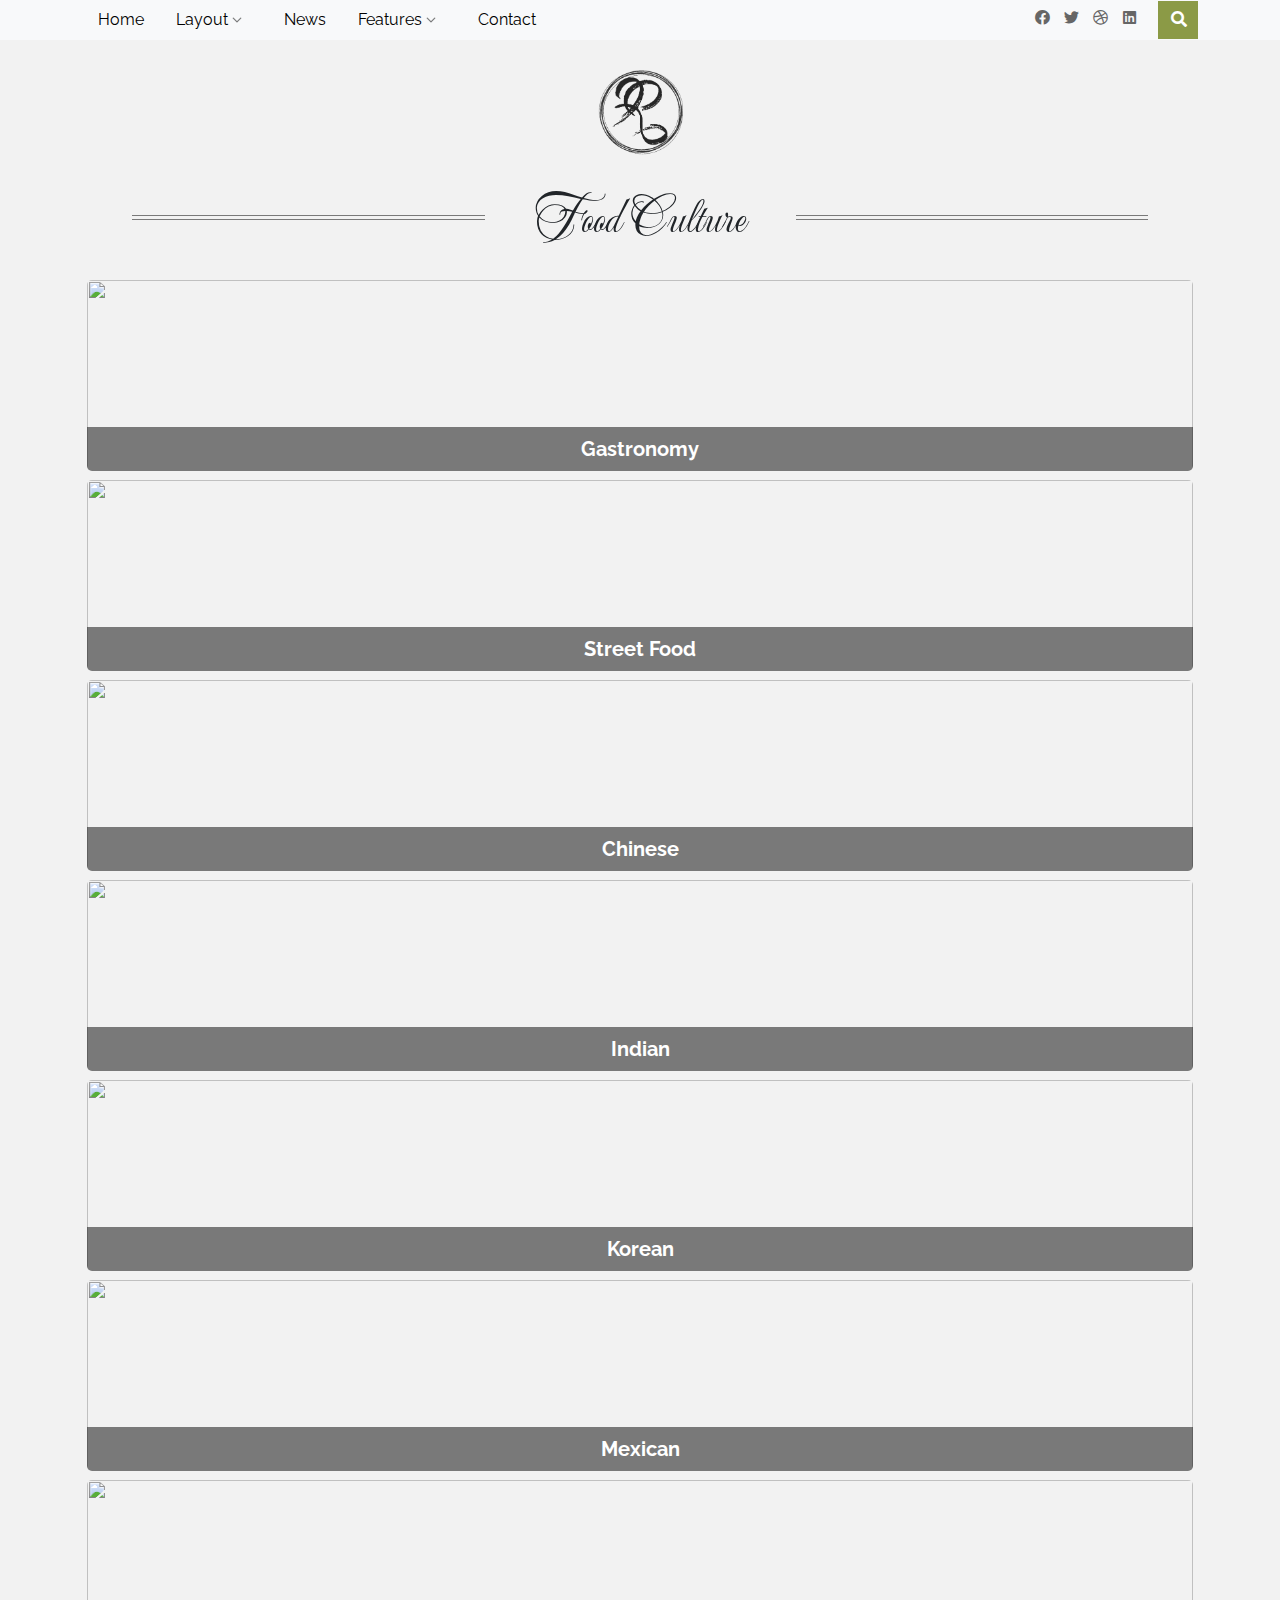
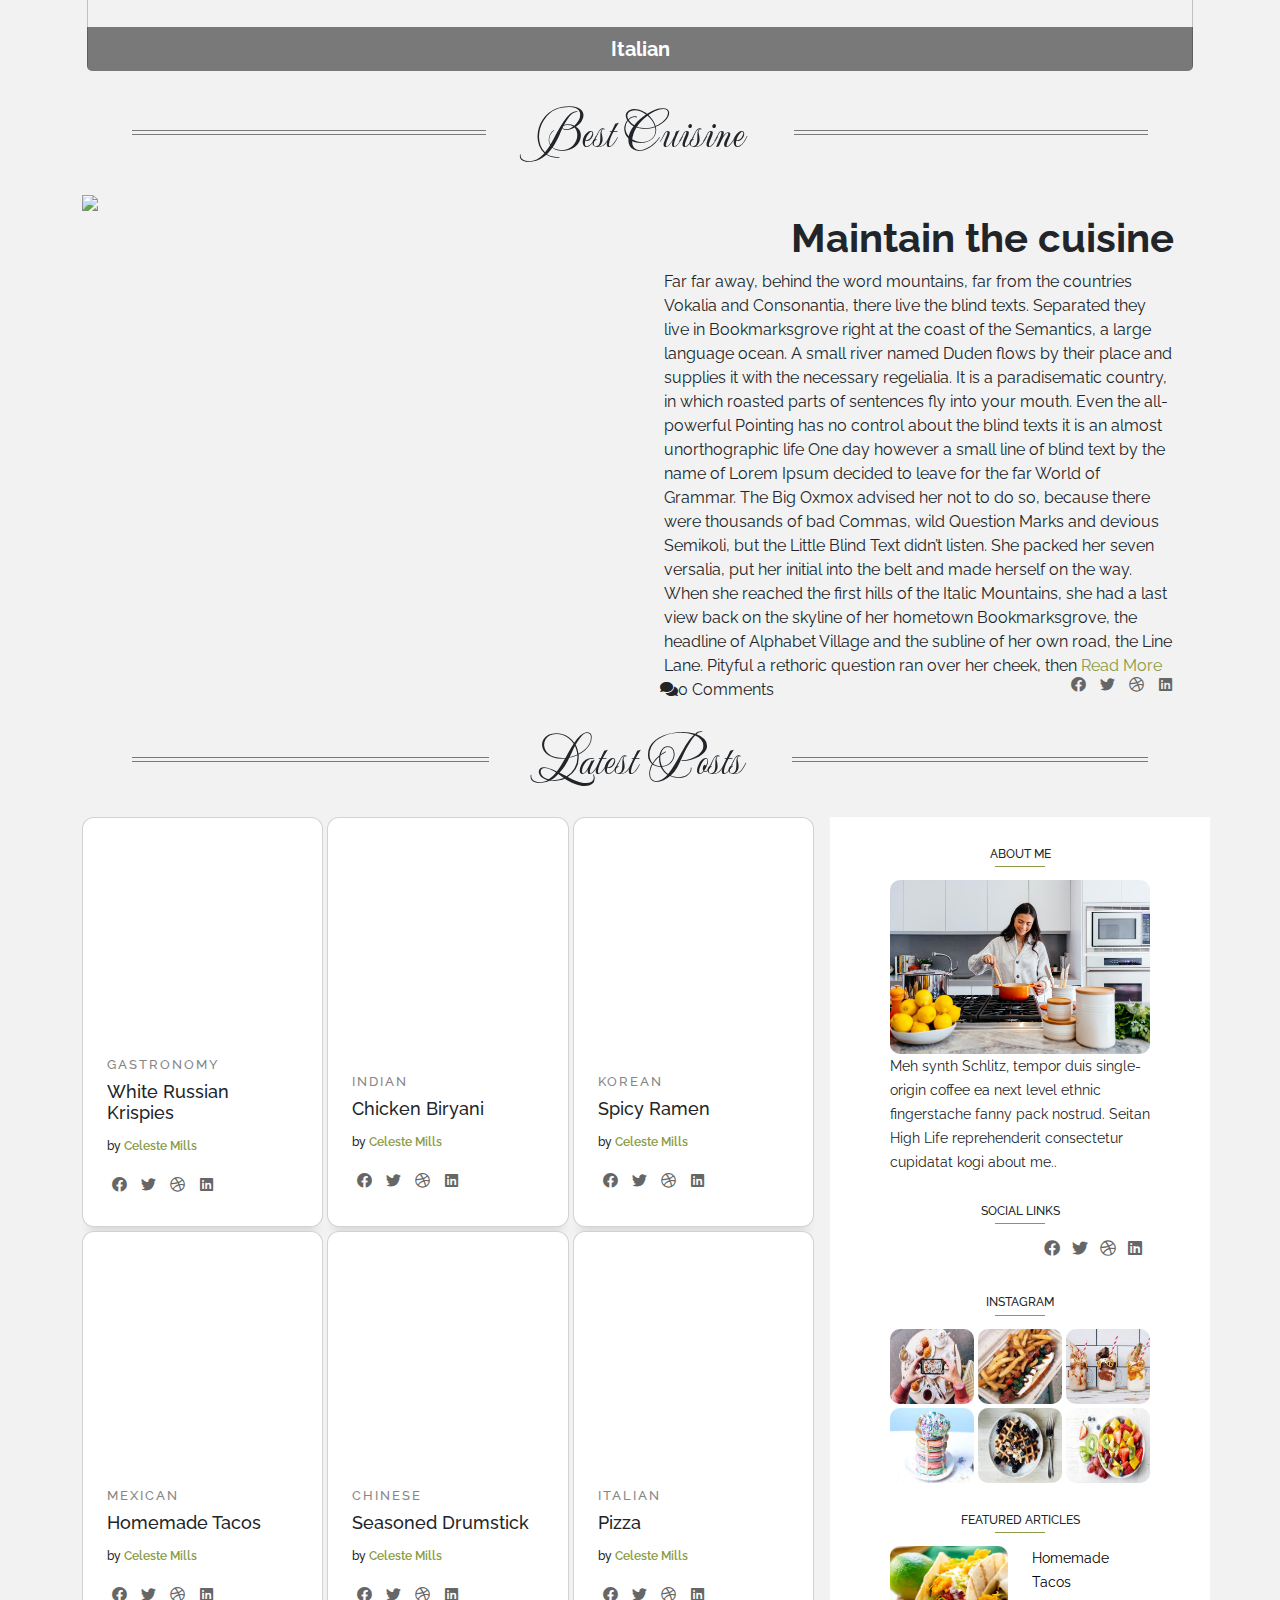
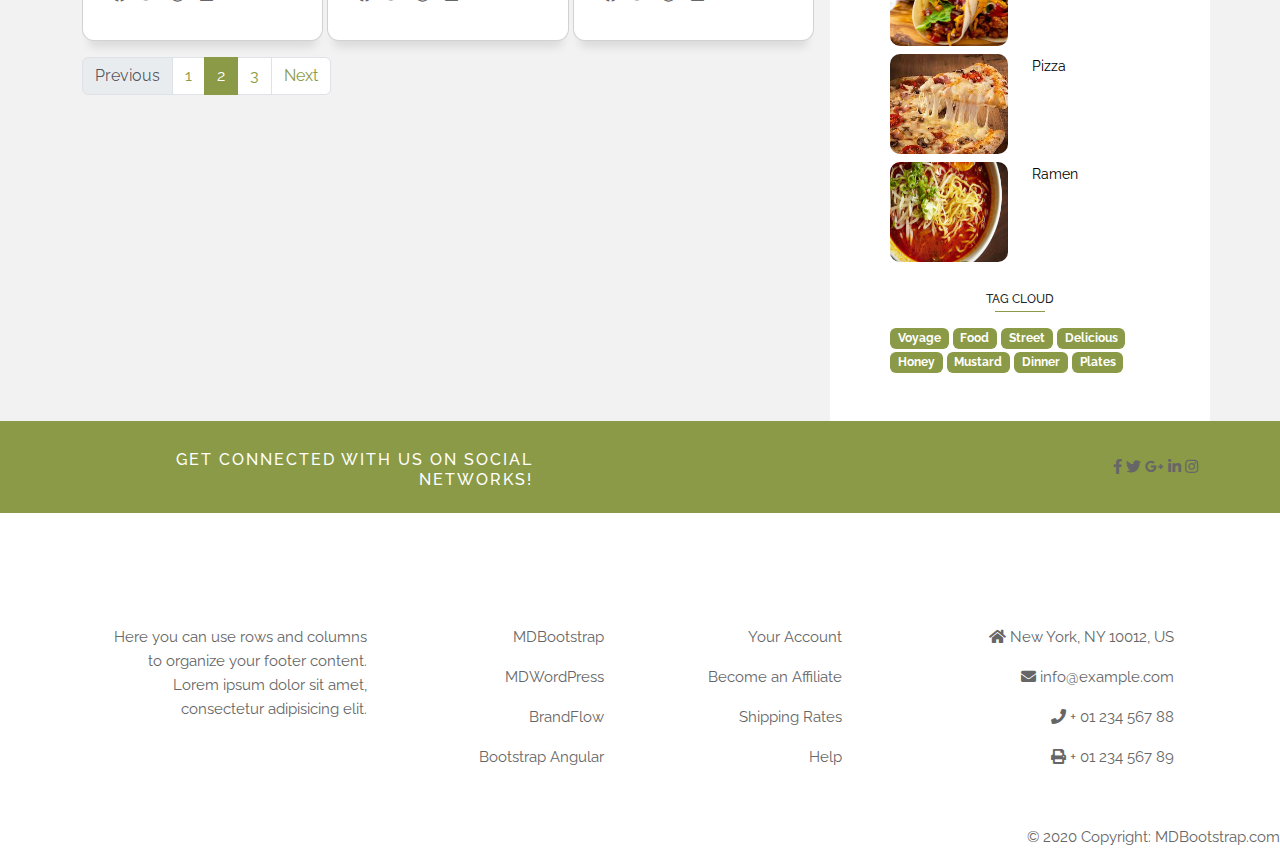
==== commit a98a7b1b: "push" ====
--- a/html/index.html
+++ b/html/index.html
@@ -221,7 +221,7 @@
 		  <div class="divider line double-razor">
 			Best Cuisine
 			<!-- <p class="font-custom">Food Culture</p> -->
-		</div>
+			</div>
 		  
 		 <div class="row g-0 partial-article">
 				<div class="col-6">
@@ -658,56 +658,154 @@
 
 
 	  <footer class="site-footer">
-		<div class="container">
-		  <div class="row">
-			<div class="col-sm-12 col-md-6">
-			  <h6>About</h6>
-			  <p class="text-justify">Scanfcode.com <i>CODE WANTS TO BE SIMPLE </i> is an initiative  to help the upcoming programmers with the code. Scanfcode focuses on providing the most efficient code or snippets as the code wants to be simple. We will help programmers build up concepts in different programming languages that include C, C++, Java, HTML, CSS, Bootstrap, JavaScript, PHP, Android, SQL and Algorithm.</p>
-			</div>
-  
-			<div class="col-xs-6 col-md-3">
-			  <h6>Categories</h6>
-			  <ul class="footer-links">
-				<li><a href="http://scanfcode.com/category/c-language/">C</a></li>
-				<li><a href="http://scanfcode.com/category/front-end-development/">UI Design</a></li>
-				<li><a href="http://scanfcode.com/category/back-end-development/">PHP</a></li>
-				<li><a href="http://scanfcode.com/category/java-programming-language/">Java</a></li>
-				<li><a href="http://scanfcode.com/category/android/">Android</a></li>
-				<li><a href="http://scanfcode.com/category/templates/">Templates</a></li>
-			  </ul>
-			</div>
-  
-			<div class="col-xs-6 col-md-3">
-			  <h6>Quick Links</h6>
-			  <ul class="footer-links">
-				<li><a href="http://scanfcode.com/about/">About Us</a></li>
-				<li><a href="http://scanfcode.com/contact/">Contact Us</a></li>
-				<li><a href="http://scanfcode.com/contribute-at-scanfcode/">Contribute</a></li>
-				<li><a href="http://scanfcode.com/privacy-policy/">Privacy Policy</a></li>
-				<li><a href="http://scanfcode.com/sitemap/">Sitemap</a></li>
-			  </ul>
-			</div>
+		<!-- Footer -->
+
+
+		<!-- Footer -->
+<footer class="page-footer font-small unique-color-dark">
+
+	<div style="background-color: #8B9A46;">
+	  <div class="container">
+  
+		<!-- Grid row-->
+		<div class="row py-4 d-flex align-items-center">
+  
+		  <!-- Grid column -->
+		  <div class="col-md-6 col-lg-5 text-center text-md-left mb-4 mb-md-0">
+			<h6 class="mb-0">Get connected with us on social networks!</h6>
 		  </div>
-		  <hr>
-		</div>
-		<div class="container">
-		  <div class="row">
-			<div class="col-md-8 col-sm-6 col-xs-12">
-			  <p class="copyright-text">Copyright &copy; 2022 All Rights Reserved by 
-		   <a href="#">Revaos</a>.
-			  </p>
-			</div>
-  
-			<div class="col-md-4 col-sm-6 col-xs-12">
-			  <ul class="social-icons">
-				<li><a class="facebook" href="#"><i class="fab fa-facebook"></i></a></li>
-				<li><a class="twitter" href="#"><i class="fab fa-twitter"></i></a></li>
-				<li><a class="dribbble" href="#"><i class="fab fa-dribbble"></i></a></li>
-				<li><a class="linkedin" href="#"><i class="fab fa-linkedin"></i></a></li>   
-			  </ul>
-			</div>
+		  <!-- Grid column -->
+  
+		  <!-- Grid column -->
+		  <div class="col-md-6 col-lg-7 text-center text-md-right">
+  
+			<!-- Facebook -->
+			<a class="fb-ic">
+			  <i class="fab fa-facebook-f white-text mr-4"> </i>
+			</a>
+			<!-- Twitter -->
+			<a class="tw-ic">
+			  <i class="fab fa-twitter white-text mr-4"> </i>
+			</a>
+			<!-- Google +-->
+			<a class="gplus-ic">
+			  <i class="fab fa-google-plus-g white-text mr-4"> </i>
+			</a>
+			<!--Linkedin -->
+			<a class="li-ic">
+			  <i class="fab fa-linkedin-in white-text mr-4"> </i>
+			</a>
+			<!--Instagram-->
+			<a class="ins-ic">
+			  <i class="fab fa-instagram white-text"> </i>
+			</a>
+  
 		  </div>
-		</div>
+		  <!-- Grid column -->
+  
+		</div>
+		<!-- Grid row-->
+  
+	  </div>
+	</div>
+  
+	<!-- Footer Links -->
+	<div class="container text-center text-md-left mt-5">
+  
+	  <!-- Grid row -->
+	  <div class="row mt-3">
+  
+		<!-- Grid column -->
+		<div class="col-md-3 col-lg-4 col-xl-3 mx-auto mb-4">
+  
+		  <!-- Content -->
+		  <h6 class="text-uppercase font-weight-bold">Company name</h6>
+		  <hr class="deep-purple accent-2 mb-4 mt-0 d-inline-block mx-auto" style="width: 60px;">
+		  <p>Here you can use rows and columns to organize your footer content. Lorem ipsum dolor sit amet,
+			consectetur
+			adipisicing elit.</p>
+  
+		</div>
+		<!-- Grid column -->
+  
+		<!-- Grid column -->
+		<div class="col-md-2 col-lg-2 col-xl-2 mx-auto mb-4">
+  
+		  <!-- Links -->
+		  <h6 class="text-uppercase font-weight-bold">Products</h6>
+		  <hr class="deep-purple accent-2 mb-4 mt-0 d-inline-block mx-auto" style="width: 60px;">
+		  <p>
+			<a href="#!">MDBootstrap</a>
+		  </p>
+		  <p>
+			<a href="#!">MDWordPress</a>
+		  </p>
+		  <p>
+			<a href="#!">BrandFlow</a>
+		  </p>
+		  <p>
+			<a href="#!">Bootstrap Angular</a>
+		  </p>
+  
+		</div>
+		<!-- Grid column -->
+  
+		<!-- Grid column -->
+		<div class="col-md-3 col-lg-2 col-xl-2 mx-auto mb-4">
+  
+		  <!-- Links -->
+		  <h6 class="text-uppercase font-weight-bold">Useful links</h6>
+		  <hr class="deep-purple accent-2 mb-4 mt-0 d-inline-block mx-auto" style="width: 60px;">
+		  <p>
+			<a href="#!">Your Account</a>
+		  </p>
+		  <p>
+			<a href="#!">Become an Affiliate</a>
+		  </p>
+		  <p>
+			<a href="#!">Shipping Rates</a>
+		  </p>
+		  <p>
+			<a href="#!">Help</a>
+		  </p>
+  
+		</div>
+		<!-- Grid column -->
+  
+		<!-- Grid column -->
+		<div class="col-md-4 col-lg-3 col-xl-3 mx-auto mb-md-0 mb-4">
+  
+		  <!-- Links -->
+		  <h6 class="text-uppercase font-weight-bold">Contact</h6>
+		  <hr class="deep-purple accent-2 mb-4 mt-0 d-inline-block mx-auto" style="width: 60px;">
+		  <p>
+			<i class="fas fa-home mr-3"></i> New York, NY 10012, US</p>
+		  <p>
+			<i class="fas fa-envelope mr-3"></i> info@example.com</p>
+		  <p>
+			<i class="fas fa-phone mr-3"></i> + 01 234 567 88</p>
+		  <p>
+			<i class="fas fa-print mr-3"></i> + 01 234 567 89</p>
+  
+		</div>
+		<!-- Grid column -->
+  
+	  </div>
+	  <!-- Grid row -->
+  
+	</div>
+	<!-- Footer Links -->
+  
+	<!-- Copyright -->
+	<div class="footer-copyright text-center py-3">© 2020 Copyright:
+	  <a href="https://mdbootstrap.com/"> MDBootstrap.com</a>
+	</div>
+	<!-- Copyright -->
+  
+  </footer>
+  <!-- Footer -->
+
+  <!-- Footer -->
   </footer>
 
     </div>
--- a/html/css/style.css
+++ b/html/css/style.css
@@ -195,11 +195,14 @@
 
 .site-footer
 {
-  background-color:var(--bs-primary);
-  padding:45px 0 20px;
+  /* background-color:var(--bs-primary); */
+  background-color: #fff!important;
+  /* padding:45px 0 20px; */
   font-size:15px;
   line-height:24px;
-  color:#ffffff;
+  /* color:#ffffff; */
+  color: rgb(102, 102, 102);
+
 }
 .site-footer hr
 {
@@ -220,7 +223,8 @@
 }
 .site-footer a
 {
-  color:#ffffff;
+  /* color:#ffffff; */
+  color: rgb(102, 102, 102);
 }
 .site-footer a:hover
 {
@@ -828,4 +832,18 @@
 /* .image-about{
   width:300px!important;
   margin:auto;
-} */+} */
+
+.img-fluid {
+  max-width: 100%;
+  height: auto;
+}
+
+.text-center {
+  text-align: right!important;
+}
+
+.col-lg-7 {
+  flex: 0 0 auto;
+ 
+}